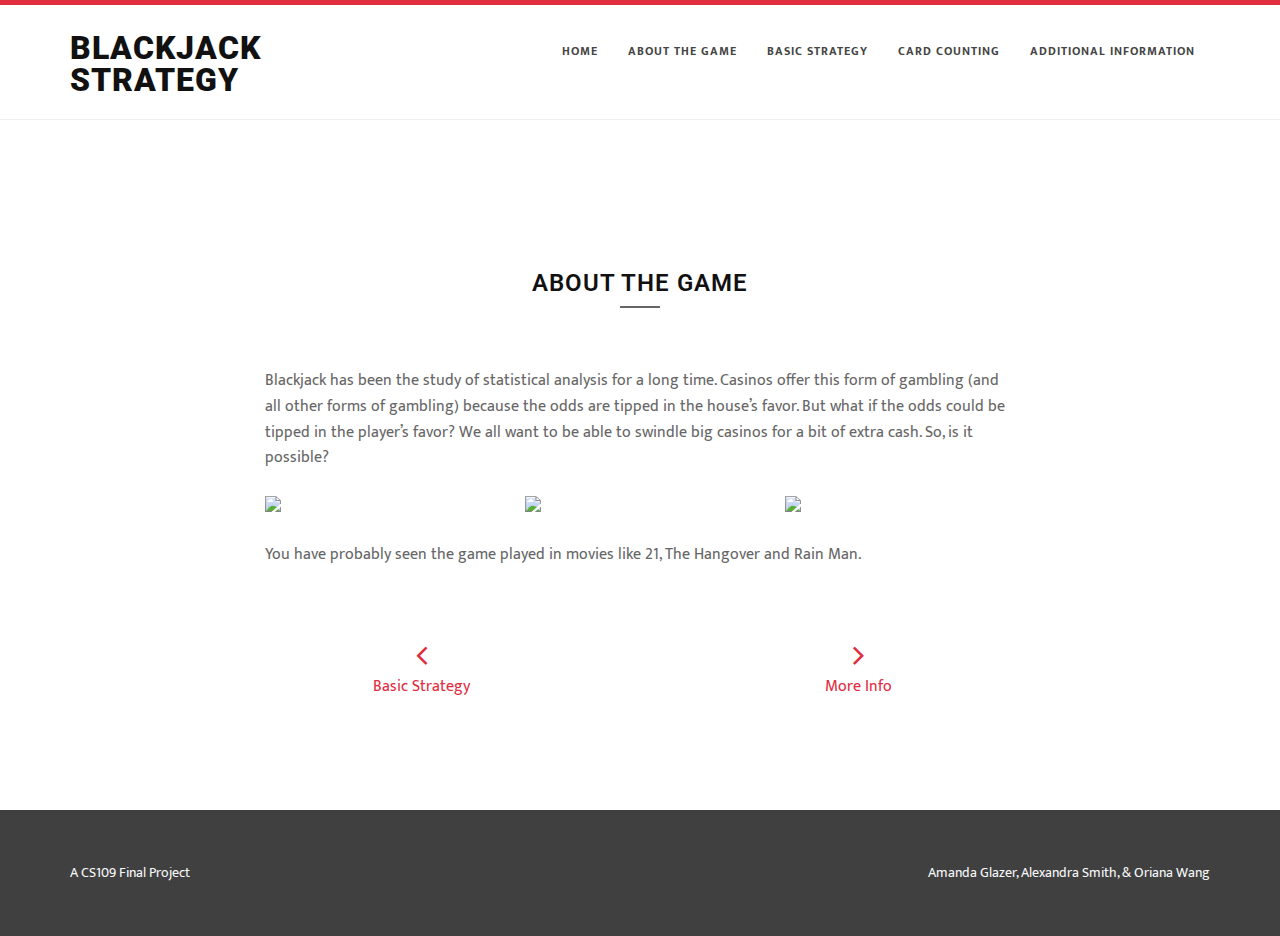
==== counting.html @ fa2c3f2e "fix navigation on all pages" ====
<!DOCTYPE html>
<html lang="en">

<head>
    <meta charset="utf-8">
    <meta name="viewport" content="width=device-width, initial-scale=1.0">
    <meta name="description" content="">
    <meta name="author" content="">

    <title>Blackjack Strategy</title>
	
    <link rel="stylesheet" href="http://maxcdn.bootstrapcdn.com/bootstrap/3.2.0/css/bootstrap.min.css">
    <link href="font-awesome/css/font-awesome.min.css" rel="stylesheet" type="text/css" />
	<link href="css/nivo-lightbox.css" rel="stylesheet" />
	<link href="css/nivo-lightbox-theme/default/default.css" rel="stylesheet" type="text/css" />
	<link href="css/animations.css" rel="stylesheet" />
    <link href="css/style.css" rel="stylesheet">
	<link href="color/default.css" rel="stylesheet">

</head>

<!-- adapted from the following: http://bootstraptaste.com/bocor-bootstrap-template-nice-animation/  -->

<body id="page-top" data-spy="scroll" data-target=".navbar-custom">
	
	<div id="navigation">
        <nav class="navbar navbar-custom" role="navigation">
	      <div class="container">
            <div class="row">
              <div class="col-md-2">
                <div class="site-logo">
              	  <a href="/" class="brand">Blackjack Strategy</a>
                </div>
              </div>
              
              <div class="col-md-10">
                  <div class="navbar-header">
                  	<button type="button" class="navbar-toggle" data-toggle="collapse" data-target="#menu">
                      <i class="fa fa-bars"></i>
                  	</button>
                  </div>
                  <div class="collapse navbar-collapse" id="menu">
                    <ul class="nav navbar-nav navbar-right">
                      <li><a href="/">Home</a></li>
                      <li><a href="/game">About The Game</a></li>
					  <li><a href="/strategy">Basic Strategy</a></li>
                      <li class="active"><a href="/counting">Card Counting</a></li>				
                      <li><a href="/more">Additional Information</a></li>
                    </ul>
                  </div>
              </div>
            </div>
	      </div>
    	</nav>
    </div> 

    <section id="game" class="home-section color-dark bg-white">
		<div class="container marginbot-50">
			<div class="row">
				<div class="col-lg-8 col-lg-offset-2">
					<div class="section-heading text-center">
					<h2 class="h-bold">About the game</h2>
					<div class="divider-header"></div>
					</div>
				</div>
			</div>
		</div>

		<div class="container">
	        <div class="row">
	            <div class="col-lg-8 col-lg-offset-2">		
						<p>

						Blackjack has been the study of statistical analysis for a long time.  Casinos offer this form of gambling (and all other forms of gambling) because the odds are tipped in the house’s favor.  But what if the odds could be tipped in the player’s favor?  We all want to be able to swindle big casinos for a bit of extra cash.  So, is it possible?
						</p>


						<div class="row">
							<div class="col-sm-4"><img src="http://share.gifyoutube.com/v9MB35.gif" width="100%"></div>
							<div class="col-sm-4"><img src="http://share.gifyoutube.com/yE2gw7.gif" width="100%"></div>
							<div class="col-sm-4"><img src="http://share.gifyoutube.com/vZXej8.gif" width="100%"></div>
						</div><br/>

						<p>  You have probably seen the game played in movies like 21, The Hangover and Rain Man. </p>

	            </div>
	        </div>		
		</div>

	<br/><br/>
		<div class="row">
			<div class="col-xs-2 col-xs-offset-3 text-center">
				<a href="/strategy"><span class="fa fa-angle-left fa-2x"></span> <br/>
				Basic Strategy</a>
			</div>
			<div class="col-xs-2 col-xs-offset-2 text-center">
				<a href="/more"><span class="fa fa-angle-right fa-2x"></span> <br/>
				More Info</a>
			</div>
		</div>

	</section>



	<footer>
		<div class="container">
			<div class="row">
				<div class="col-md-6 text-left">
					<p>A CS109 Final Project</p>
				</div>
				<div class="col-md-6 text-right">
					<p>Amanda Glazer, Alexandra Smith, & Oriana Wang</p>
				</div>
			</div>	
		</div>
	</footer>

    <script src="js/jquery.min.js"></script>	 
    <script src="http://maxcdn.bootstrapcdn.com/bootstrap/3.2.0/js/bootstrap.min.js"></script>
	<script src="js/jquery.sticky.js"></script>
    <script src="js/jquery.easing.min.js"></script>	
	<script src="js/jquery.scrollTo.js"></script>
    <script src="js/custom.js"></script>
	<script src="js/css3-animate-it.js"></script>

</body>

</html>
---- css/nivo-lightbox-theme/default/default.css ----
/*
 * Nivo Lightbox Default Theme v1.0
 * http://dev7studios.com/nivo-lightbox
 *
 * Copyright 2013, Dev7studios
 * Free to use and abuse under the MIT license.
 * http://www.opensource.org/licenses/mit-license.php
 */
 
.nivo-lightbox-theme-default.nivo-lightbox-overlay { 
	background: #666;
	background: rgba(0,0,0,0.6); 
}
.nivo-lightbox-theme-default .nivo-lightbox-content.nivo-lightbox-loading { background: url(loading.gif) no-repeat 50% 50%; }

.nivo-lightbox-theme-default .nivo-lightbox-nav {
	top: 10%;
	width: 8%;
	height: 80%;
	text-indent: -9999px;
	background-repeat: no-repeat;
	background-position: 50% 50%;
	opacity: 0.5;
}
.nivo-lightbox-theme-default .nivo-lightbox-nav:hover { 
	opacity: 1; 
	background-color: rgba(0,0,0,0.5);
}
.nivo-lightbox-theme-default .nivo-lightbox-prev { 
	background-image: url(prev.png); 
	border-radius: 0 3px 3px 0;
}
.nivo-lightbox-theme-default .nivo-lightbox-next { 
	background-image: url(next.png); 
	border-radius: 3px 0 0 3px;
}

.nivo-lightbox-theme-default .nivo-lightbox-close {
	display: block;
	background: url(close.png) no-repeat 5px 5px;
	width: 16px;
	height: 16px;
	text-indent: -9999px;
	padding: 5px;
	opacity: 0.5;
}
.nivo-lightbox-theme-default .nivo-lightbox-close:hover { opacity: 1; }

.nivo-lightbox-theme-default .nivo-lightbox-title-wrap { bottom: -7%; }
.nivo-lightbox-theme-default .nivo-lightbox-title {
	font: 14px/20px 'Helvetica Neue', Helvetica, Arial, sans-serif;
	font-style: normal;
	font-weight: normal;
	background: #000;
	color: #fff;
	padding: 7px 15px;
	border-radius: 30px;
}

.nivo-lightbox-theme-default .nivo-lightbox-image img {
	background: #fff;
	-webkit-box-shadow: 0px 1px 1px rgba(0,0,0,0.4);
	   -moz-box-shadow: 0px 1px 1px rgba(0,0,0,0.4);
	        box-shadow: 0px 1px 1px rgba(0,0,0,0.4);
}
.nivo-lightbox-theme-default .nivo-lightbox-ajax,
.nivo-lightbox-theme-default .nivo-lightbox-inline {
	background: #fff;
	padding: 40px;
	-webkit-box-shadow: 0px 1px 1px rgba(0,0,0,0.4);
	   -moz-box-shadow: 0px 1px 1px rgba(0,0,0,0.4);
	        box-shadow: 0px 1px 1px rgba(0,0,0,0.4);
}

@media (-webkit-min-device-pixel-ratio: 1.3),
       (-o-min-device-pixel-ratio: 2.6/2),
       (min--moz-device-pixel-ratio: 1.3),
       (min-device-pixel-ratio: 1.3),
       (min-resolution: 1.3dppx) {

	.nivo-lightbox-theme-default .nivo-lightbox-content.nivo-lightbox-loading { 
		background-image: url(loading@2x.gif); 
		background-size: 32px 32px;
	}
	.nivo-lightbox-theme-default .nivo-lightbox-prev { 
		background-image: url(prev@2x.png); 
		background-size: 48px 48px;
	}
	.nivo-lightbox-theme-default .nivo-lightbox-next { 
		background-image: url(next@2x.png); 
		background-size: 48px 48px;
	}
	.nivo-lightbox-theme-default .nivo-lightbox-close { 
		background-image: url(close@2x.png); 
		background-size: 16px 16px;
	}
	
}
---- css/animations.css ----
/*animations*/

/******************
* Bounce in right *
*******************/


.animated { 
    -webkit-animation-duration: 1s; 
    animation-duration: 1s; 
    -webkit-animation-fill-mode: both; 
    animation-fill-mode: both; 
} 
.slow{
     -webkit-animation-duration: 1.5s; 
    animation-duration: 1.5s; 
    -webkit-animation-fill-mode: both; 
    animation-fill-mode: both; 
}
.slower{
     -webkit-animation-duration: 2s; 
    animation-duration: 2s; 
    -webkit-animation-fill-mode: both; 
    animation-fill-mode: both; 
}
.slowest{
     -webkit-animation-duration: 3s; 
    animation-duration: 3s; 
    -webkit-animation-fill-mode: both; 
    animation-fill-mode: both; 
}

.bounceInRight, .bounceInLeft, .bounceInUp, .bounceInDown{
    opacity:0;
    -webkit-transform: translateX(400px); 
    transform: translateX(400px); 
}
.fadeInRight, .fadeInLeft, .fadeInUp, .fadeInDown{
    opacity:0;
    -webkit-transform: translateX(400px); 
    transform: translateX(400px); 
}

.flipInX, .flipInY, .rotateIn, .rotateInUpLeft, .rotateInUpRight, .rotateInDownLeft, .rotateDownUpRight, .rollIn{
    opacity:0;
}

.lightSpeedInRight, .lightSpeedInLeft{
    opacity:0;
    -webkit-transform: translateX(400px); 
    transform: translateX(400px); 
}

/***********
* bounceIn *
************/
@-webkit-keyframes bounceIn { 
    0% { 
        opacity: 0; 
        -webkit-transform: scale(.3); 
    } 

    50% { 
        opacity: 1; 
        -webkit-transform: scale(1.05); 
    } 

    70% { 
        -webkit-transform: scale(.9); 
    } 

    100% { 
         -webkit-transform: scale(1); 
    } 
} 

@keyframes bounceIn { 
    0% { 
        opacity: 0; 
        transform: scale(.3); 
    } 

    50% { 
        opacity: 1; 
        transform: scale(1.05); 
    } 

    70% { 
        transform: scale(.9); 
    } 

    100% { 
        transform: scale(1); 
    } 
} 

.bounceIn.go { 
    -webkit-animation-name: bounceIn; 
    animation-name: bounceIn; 
}

/****************
* bounceInRight *
****************/

@-webkit-keyframes bounceInRight { 
    0% { 
        opacity: 0; 
        
        -webkit-transform: translateX(400px); 
    } 
    60% { 
        
        -webkit-transform: translateX(-30px); 
    } 
    80% { 
        -webkit-transform: translateX(10px); 
    } 
    100% {
    opacity: 1;
     
        -webkit-transform: translateX(0); 
    } 
} 

@keyframes bounceInRight { 
    0% { 
        opacity: 0; 
        
        transform: translateX(400px); 
    } 
    60% { 
        
        transform: translateX(-30px); 
    } 
    80% { 
        transform: translateX(10px); 
    } 
    100% {
    opacity: 1;
     
        transform: translateX(0); 
    } 
} 


.bounceInRight.go { 
    -webkit-animation-name: bounceInRight; 
    animation-name: bounceInRight; 
}

/******************
* Bounce in left *
*******************/

@-webkit-keyframes bounceInLeft { 
    0% { 
        opacity: 0; 
        
        -webkit-transform: translateX(-400px); 
    } 
    60% { 
       
        -webkit-transform: translateX(30px); 
    } 
    80% { 
        -webkit-transform: translateX(-10px); 
    } 
    100% {
        opacity: 1;
         
        -webkit-transform: translateX(0); 
    } 
} 

@keyframes bounceInLeft { 
    0% { 
        opacity: 0; 
        
        transform: translateX(-400px); 
    } 
    60% { 
       
        transform: translateX(30px); 
    } 
    80% { 
        transform: translateX(-10px); 
    } 
    100% {
        opacity: 1;
         
        transform: translateX(0); 
    } 
} 

.bounceInLeft.go { 
    -webkit-animation-name: bounceInLeft; 
    animation-name: bounceInLeft; 
}

/******************
* Bounce in up *
*******************/

@-webkit-keyframes bounceInUp { 
    0% { 
        opacity: 0; 
        
        -webkit-transform: translateY(400px); 
    } 
    60% { 
       
        -webkit-transform: translateY(-30px); 
    } 
    80% { 
        -webkit-transform: translateY(10px); 
    } 
    100% {
        opacity: 1;
         
        -webkit-transform: translateY(0); 
    } 
} 

@keyframes bounceInUp { 
    0% { 
        opacity: 0; 
        
        transform: translateY(400px); 
    } 
    60% { 
       
        transform: translateY(-30px); 
    } 
    80% { 
        transform: translateY(10px); 
    } 
    100% {
        opacity: 1;
         
        transform: translateY(0); 
    } 
} 

.bounceInUp.go { 
    -webkit-animation-name: bounceInUp; 
    animation-name: bounceInUp; 
}


/******************
* Bounce in down *
*******************/

@-webkit-keyframes bounceInDown { 
    0% { 
        opacity: 0; 
        
        -webkit-transform: translateY(-400px); 
    } 
    60% { 
       
        -webkit-transform: translateY(30px); 
    } 
    80% { 
        -webkit-transform: translateY(-10px); 
    } 
    100% {
        opacity: 1;
         
        -webkit-transform: translateY(0); 
    } 
} 

@keyframes bounceInDown { 
    0% { 
        opacity: 0; 
        
        transform: translateY(-400px); 
    } 
    60% { 
       
        transform: translateY(30px); 
    } 
    80% { 
        transform: translateY(-10px); 
    } 
    100% {
        opacity: 1;
         
        transform: translateY(0); 
    } 
} 

.bounceInDown.go { 
    -webkit-animation-name: bounceInDown; 
    animation-name: bounceInDown; 
}


/**********
* Fade In *
**********/ 
@-webkit-keyframes fadeIn { 
    0% {opacity: 0;} 
    100% {opacity: 1;
        display:block;} 
} 
@keyframes fadeIn { 
    0% {opacity: 0;} 
    100% {opacity: 1;
        display:block;} 
}
.fadeIn{
    opacity:0;
}
.fadeIn.go { 
    -webkit-animation-name: fadeIn; 
    animation-name: fadeIn; 
}

/**********
* Grow in *
***********/

@-webkit-keyframes growIn { 
    0% { 
        -webkit-transform: scale(0.2); 
        opacity:0;
    } 
    50% { 
        -webkit-transform: scale(1.2); 
        
    } 
    100% { 
        -webkit-transform: scale(1); 
        opacity:1;
    } 
} 
@keyframes growIn { 
    0% { 
        transform: scale(0.2); 
        opacity:0;
    } 
    50% { 
        transform: scale(1.2); 
        
    } 
    100% { 
        transform: scale(1); 
        opacity:1;
    } 
} 
.growIn { 

    -webkit-transform: scale(0.2);
    transform: scale(0.2);
    opacity:0;
}
.growIn.go{
    -webkit-animation-name: growIn; 
    animation-name: growIn; 
}

/********
* Shake *
********/
@-webkit-keyframes shake { 
    0%, 100% {-webkit-transform: translateX(0);} 
    10%, 30%, 50%, 70%, 90% {-webkit-transform: translateX(-10px);} 
    20%, 40%, 60%, 80% {-webkit-transform: translateX(10px);} 
} 
@keyframes shake { 
    0%, 100% {transform: translateX(0);} 
    10%, 30%, 50%, 70%, 90% {transform: translateX(-10px);} 
    20%, 40%, 60%, 80% {transform: translateX(10px);} 
} 
.shake.go { 
    -webkit-animation-name: shake; 
    animation-name: shake; 
}

/********
* ShakeUp *
********/
@-webkit-keyframes shakeUp { 
    0%, 100% {-webkit-transform: translateX(0);} 
    10%, 30%, 50%, 70%, 90% {-webkit-transform: translateY(-10px);} 
    20%, 40%, 60%, 80% {-webkit-transform: translateY(10px);} 
} 
@keyframes shakeUp { 
    0%, 100% {transform: translateY(0);} 
    10%, 30%, 50%, 70%, 90% {transform: translateY(-10px);} 
    20%, 40%, 60%, 80% {transform: translateY(10px);} 
} 
.shakeUp.go { 
    -webkit-animation-name: shakeUp; 
    animation-name: shakeUp; 
}

/*************
* FadeInLeft *
*************/

@-webkit-keyframes fadeInLeft { 
    0% { 
        opacity: 0; 
        -webkit-transform: translateX(-400px); 
    } 
    50%{
       opacity: 0.3; 
    }
    100% { 
        opacity: 1; 
        -webkit-transform: translateX(0); 
    } 
} 
@keyframes fadeInLeft { 
    0% { 
        opacity: 0; 
        transform: translateX(-400px); 
    } 
    50%{
       opacity: 0.3; 
    }
    100% { 
        opacity: 1; 
        transform: translateX(0); 
    } 
} 
.fadeInLeft{ 
    opacity: 0; 
    -webkit-transform: translateX(-400px); 
    transform: translateX(-400px);
}
.fadeInLeft.go { 
    -webkit-animation-name: fadeInLeft; 
    animation-name: fadeInLeft; 
}


/*************
* FadeInRight *
*************/

@-webkit-keyframes fadeInRight { 
    0% { 
        opacity: 0; 
        -webkit-transform: translateX(400px); 
    } 
    50%{
       opacity: 0.3; 
    }
    100% { 
        opacity: 1; 
        -webkit-transform: translateX(0); 
    } 
} 
@keyframes fadeInRight { 
    0% { 
        opacity: 0; 
        transform: translateX(400px); 
    } 
    50%{
       opacity: 0.3; 
    }
    100% { 
        opacity: 1; 
        transform: translateX(0); 
    } 
} 
.fadeInRight{ 
    opacity: 0; 
    -webkit-transform: translateX(400px); 
    transform: translateX(400px);
}
.fadeInRight.go { 
    -webkit-animation-name: fadeInRight; 
    animation-name: fadeInRight; 
}

/*************
* FadeInUp *
*************/

@-webkit-keyframes fadeInUp { 
    0% { 
        opacity: 0; 
        -webkit-transform: translateY(400px); 
    } 
    50%{
       opacity: 0.3; 
    }
    100% { 
        opacity: 1; 
        -webkit-transform: translateY(0); 
    } 
} 
@keyframes fadeInUp { 
    0% { 
        opacity: 0; 
        transform: translateY(400px); 
    } 
    50%{
       opacity: 0.3; 
    }
    100% { 
        opacity: 1; 
        transform: translateY(0); 
    } 
} 
.fadeInUp{ 
    opacity: 0; 
    -webkit-transform: translateY(400px); 
    transform: translateY(400px);
}
.fadeInUp.go { 
    -webkit-animation-name: fadeInUp; 
    animation-name: fadeInUp; 
}

/*************
* FadeInDown *
*************/

@-webkit-keyframes fadeInDown { 
    0% { 
        opacity: 0; 
        -webkit-transform: translateY(-400px); 
    } 
    50%{
       opacity: 0.3; 
    }
    100% { 
        opacity: 1; 
        -webkit-transform: translateY(0); 
    } 
} 
@keyframes fadeInDown { 
    0% { 
        opacity: 0; 
        transform: translateY(-400px); 
    } 
    50%{
       opacity: 0.3; 
    }
    100% { 
        opacity: 1; 
        transform: translateY(0); 
    } 
} 
.fadeInDown{ 
    opacity: 0; 
    -webkit-transform: translateY(-400px); 
    transform: translateY(-400px);
}
.fadeInDown.go { 
    -webkit-animation-name: fadeInDown; 
    animation-name: fadeInDown; 
}

/*****************
* rotateIn *
*****************/
@-webkit-keyframes rotateIn { 
    0% { 
        -webkit-transform-origin: center center; 
        -webkit-transform: rotate(-200deg); 
        opacity: 0; 
    } 
    100% { 
        -webkit-transform-origin: center center; 
        -webkit-transform: rotate(0); 
        opacity: 1; 
    } 
} 
@keyframes rotateIn { 
    0% { 
        transform-origin: center center; 
        transform: rotate(-200deg); 
        opacity: 0; 
    } 
    100% { 
        transform-origin: center center; 
        transform: rotate(0); 
        opacity: 1; 
    } 
} 
.rotateIn.go { 
    -webkit-animation-name: rotateIn; 
    animation-name: rotateIn; 
}

/*****************
* rotateInUpLeft *
*****************/

@-webkit-keyframes rotateInUpLeft { 
    0% { 
        -webkit-transform-origin: left bottom; 
        -webkit-transform: rotate(90deg); 
        opacity: 0; 
    } 
    100% { 
        -webkit-transform-origin: left bottom; 
        -webkit-transform: rotate(0); 
        opacity: 1; 
    } 
} 
@keyframes rotateInUpLeft { 
    0% { 
        transform-origin: left bottom; 
        transform: rotate(90deg); 
        opacity: 0; 
    } 
    100% { 
        transform-origin: left bottom; 
        transform: rotate(0); 
        opacity: 1; 
    } 
} 
.rotateInUpLeft.go { 
    -webkit-animation-name: rotateInUpLeft; 
    animation-name: rotateInUpLeft; 
}

/*******************
* rotateInDownLeft *
*******************/
@-webkit-keyframes rotateInDownLeft { 
    0% { 
        -webkit-transform-origin: left bottom; 
        -webkit-transform: rotate(-90deg); 
        opacity: 0; 
    } 
    100% { 
        -webkit-transform-origin: left bottom; 
        -webkit-transform: rotate(0); 
        opacity: 1; 
    } 
} 
@keyframes rotateInDownLeft { 
    0% { 
        transform-origin: left bottom; 
        transform: rotate(-90deg); 
        opacity: 0; 
    } 
    100% { 
        transform-origin: left bottom; 
        transform: rotate(0); 
        opacity: 1; 
    } 
} 
.rotateInDownLeft.go { 
    -webkit-animation-name: rotateInDownLeft; 
    animation-name: rotateInDownLeft; 
}

/******************
* rotateInUpRight *
*******************/

@-webkit-keyframes rotateInUpRight { 
    0% { 
        -webkit-transform-origin: right bottom; 
        -webkit-transform: rotate(-90deg); 
        opacity: 0; 
    } 
    100% { 
        -webkit-transform-origin: right bottom; 
        -webkit-transform: rotate(0); 
        opacity: 1; 
    } 
} 
@keyframes rotateInUpRight { 
    0% { 
        transform-origin: right bottom; 
        transform: rotate(-90deg); 
        opacity: 0; 
    } 
    100% { 
        transform-origin: right bottom; 
        transform: rotate(0); 
        opacity: 1; 
    } 
} 
.rotateInUpRight.go { 
    -webkit-animation-name: rotateInUpRight; 
    animation-name: rotateInUpRight; 
}

/********************
* rotateInDownRight *
********************/

@-webkit-keyframes rotateInDownRight { 
    0% { 
        -webkit-transform-origin: right bottom; 
        -webkit-transform: rotate(90deg); 
        opacity: 0; 
    } 
    100% { 
        -webkit-transform-origin: right bottom; 
        -webkit-transform: rotate(0); 
        opacity: 1; 
    } 
} 
@keyframes rotateInDownRight { 
    0% { 
        transform-origin: right bottom; 
        transform: rotate(90deg); 
        opacity: 0; 
    } 
    100% { 
        transform-origin: right bottom; 
        transform: rotate(0); 
        opacity: 1; 
    } 
} 
.rotateInDownRight.go { 
    -webkit-animation-name: rotateInDownRight; 
    animation-name: rotateInDownRight; 
}

/*********
* rollIn *
**********/

@-webkit-keyframes rollIn { 
    0% { opacity: 0; -webkit-transform: translateX(-100%) rotate(-120deg); } 
    100% { opacity: 1; -webkit-transform: translateX(0px) rotate(0deg); } 
} 
@keyframes rollIn { 
    0% { opacity: 0; transform: translateX(-100%) rotate(-120deg); } 
    100% { opacity: 1; transform: translateX(0px) rotate(0deg); } 
} 
.rollIn.go { 
    -webkit-animation-name: rollIn; 
    animation-name: rollIn; 
}

/*********
* wiggle *
**********/

@-webkit-keyframes wiggle { 
    0% { -webkit-transform: skewX(9deg); } 
    10% { -webkit-transform: skewX(-8deg); } 
    20% { -webkit-transform: skewX(7deg); } 
    30% { -webkit-transform: skewX(-6deg); } 
    40% { -webkit-transform: skewX(5deg); } 
    50% { -webkit-transform: skewX(-4deg); } 
    60% { -webkit-transform: skewX(3deg); } 
    70% { -webkit-transform: skewX(-2deg); } 
    80% { -webkit-transform: skewX(1deg); } 
    90% { -webkit-transform: skewX(0deg); } 
    100% { -webkit-transform: skewX(0deg); } 
} 
@keyframes wiggle { 
    0% { transform: skewX(9deg); } 
    10% { transform: skewX(-8deg); } 
    20% { transform: skewX(7deg); } 
    30% { transform: skewX(-6deg); } 
    40% { transform: skewX(5deg); } 
    50% { transform: skewX(-4deg); } 
    60% { transform: skewX(3deg); } 
    70% { transform: skewX(-2deg); } 
    80% { transform: skewX(1deg); } 
    90% { transform: skewX(0deg); } 
    100% { transform: skewX(0deg); } 
} 
.wiggle.go { 
    -webkit-animation-name: wiggle; 
    animation-name: wiggle; 
    -webkit-animation-timing-function: ease-in; 
    animation-timing-function: ease-in; 
} 

/********
* swing *
*********/

@-webkit-keyframes swing { 
    20%, 40%, 60%, 80%, 100% { -webkit-transform-origin: top center; } 
    20% { -webkit-transform: rotate(15deg); } 
    40% { -webkit-transform: rotate(-10deg); } 
    60% { -webkit-transform: rotate(5deg); } 
    80% { -webkit-transform: rotate(-5deg); } 
    100% { -webkit-transform: rotate(0deg); } 
} 
@keyframes swing { 
    20% { transform: rotate(15deg); } 
    40% { transform: rotate(-10deg); } 
    60% { transform: rotate(5deg); } 
    80% { transform: rotate(-5deg); } 
    100% { transform: rotate(0deg); } 
} 
.swing.go { 
    -webkit-transform-origin: top center; 
    transform-origin: top center; 
    -webkit-animation-name: swing; 
    animation-name: swing; 
}

/*******
* tada *
********/

@-webkit-keyframes tada { 
    0% {-webkit-transform: scale(1);} 
    10%, 20% {-webkit-transform: scale(0.9) rotate(-3deg);} 
    30%, 50%, 70%, 90% {-webkit-transform: scale(1.1) rotate(3deg);} 
    40%, 60%, 80% {-webkit-transform: scale(1.1) rotate(-3deg);} 
    100% {-webkit-transform: scale(1) rotate(0);} 
} 
@keyframes tada { 
    0% {transform: scale(1);} 
    10%, 20% {transform: scale(0.9) rotate(-3deg);} 
    30%, 50%, 70%, 90% {transform: scale(1.1) rotate(3deg);} 
    40%, 60%, 80% {transform: scale(1.1) rotate(-3deg);} 
    100% {transform: scale(1) rotate(0);} 
} 
.tada.go { 
    -webkit-animation-name: tada; 
    animation-name: tada; 
}

/*********
* wobble *
**********/

@-webkit-keyframes wobble { 
  0% { -webkit-transform: translateX(0%); } 
  15% { -webkit-transform: translateX(-25%) rotate(-5deg); } 
  30% { -webkit-transform: translateX(20%) rotate(3deg); } 
  45% { -webkit-transform: translateX(-15%) rotate(-3deg); } 
  60% { -webkit-transform: translateX(10%) rotate(2deg); } 
  75% { -webkit-transform: translateX(-5%) rotate(-1deg); } 
  100% { -webkit-transform: translateX(0%); } 
} 
@keyframes wobble { 
  0% { transform: translateX(0%); } 
  15% { transform: translateX(-25%) rotate(-5deg); } 
  30% { transform: translateX(20%) rotate(3deg); } 
  45% { transform: translateX(-15%) rotate(-3deg); } 
  60% { transform: translateX(10%) rotate(2deg); } 
  75% { transform: translateX(-5%) rotate(-1deg); } 
  100% { transform: translateX(0%); } 
} 
.wobble.go { 
    -webkit-animation-name: wobble; 
    animation-name: wobble; 
}

/********
* pulse *
*********/

@-webkit-keyframes pulse { 
    0% { -webkit-transform: scale(1); } 
    50% { -webkit-transform: scale(1.1); } 
    100% { -webkit-transform: scale(1); } 
} 
@keyframes pulse { 
    0% { transform: scale(1); } 
    50% { transform: scale(1.1); } 
    100% { transform: scale(1); } 
} 
.pulse.go { 
    -webkit-animation-name: pulse; 
    animation-name: pulse; 
}

/***************
* lightSpeedInRight *
****************/
@-webkit-keyframes lightSpeedInRight { 
   0% { -webkit-transform: translateX(100%) skewX(-30deg); opacity: 0; } 
    60% { -webkit-transform: translateX(-20%) skewX(30deg); opacity: 1; } 
    80% { -webkit-transform: translateX(0%) skewX(-15deg); opacity: 1; } 
    100% { -webkit-transform: translateX(0%) skewX(0deg); opacity: 1; } 
} 
@keyframes lightSpeedInRight { 
    0% { transform: translateX(100%) skewX(-30deg); opacity: 0; } 
    60% { transform: translateX(-20%) skewX(30deg); opacity: 1; } 
    80% { transform: translateX(0%) skewX(-15deg); opacity: 1; } 
    100% { transform: translateX(0%) skewX(0deg); opacity: 1; } 
} 
.lightSpeedInRight.go { 
    -webkit-animation-name: lightSpeedInRight; 
    animation-name: lightSpeedInRight; 
    -webkit-animation-timing-function: ease-out; 
    animation-timing-function: ease-out; 
} 

/***************
* lightSpeedInLeft *
****************/
@-webkit-keyframes lightSpeedInLeft { 
   0% { -webkit-transform: translateX(-100%) skewX(30deg); opacity: 0; } 
    60% { -webkit-transform: translateX(20%) skewX(-30deg); opacity: 1; } 
    80% { -webkit-transform: translateX(0%) skewX(15deg); opacity: 1; } 
    100% { -webkit-transform: translateX(0%) skewX(0deg); opacity: 1; } 
} 
@keyframes lightSpeedInLeft { 
    0% { transform: translateX(-100%) skewX(30deg); opacity: 0; } 
    60% { transform: translateX(20%) skewX(-30deg); opacity: 1; } 
    80% { transform: translateX(0%) skewX(15deg); opacity: 1; } 
    100% { transform: translateX(0%) skewX(0deg); opacity: 1; } 
} 
.lightSpeedInLeft.go { 
    -webkit-animation-name: lightSpeedInLeft; 
    animation-name: lightSpeedInLeft; 
    -webkit-animation-timing-function: ease-out; 
    animation-timing-function: ease-out; 
} 


/*******
* Flip *
*******/
@-webkit-keyframes flip { 
    0% { 
        -webkit-transform: perspective(400px) rotateY(0); 
        -webkit-animation-timing-function: ease-out; 
    } 
    40% { 
        -webkit-transform: perspective(400px) translateZ(150px) rotateY(170deg); 
        -webkit-animation-timing-function: ease-out; 
    } 
    50% { 
        -webkit-transform: perspective(400px) translateZ(150px) rotateY(190deg) scale(1); 
        -webkit-animation-timing-function: ease-in; 
    } 
    80% { 
        -webkit-transform: perspective(400px) rotateY(360deg) scale(.95); 
        -webkit-animation-timing-function: ease-in; 
    } 
    100% { 
        -webkit-transform: perspective(400px) scale(1); 
        -webkit-animation-timing-function: ease-in; 
    } 
}
@keyframes flip { 
    0% { 
        transform: perspective(400px) rotateY(0); 
        animation-timing-function: ease-out; 
    } 
    40% { 
        transform: perspective(400px) translateZ(150px) rotateY(170deg); 
        animation-timing-function: ease-out; 
    } 
    50% { 
        transform: perspective(400px) translateZ(150px) rotateY(190deg) scale(1); 
        animation-timing-function: ease-in; 
    } 
    80% { 
        transform: perspective(400px) rotateY(360deg) scale(.95); 
        animation-timing-function: ease-in; 
    } 
    100% { 
        transform: perspective(400px) scale(1); 
        animation-timing-function: ease-in; 
    } 
} 
.flip.go { 
    -webkit-backface-visibility: visible !important; 
    -webkit-animation-name: flip; 
    backface-visibility: visible !important; 
    animation-name: flip; 
}

/**********
* flipInX *
**********/
@-webkit-keyframes flipInX { 
    0% { 
        -webkit-transform: perspective(400px) rotateX(90deg); 
        opacity: 0; 
    } 
    40% { 
        -webkit-transform: perspective(400px) rotateX(-10deg); 
    } 
    70% { 
        -webkit-transform: perspective(400px) rotateX(10deg); 
    } 
    100% { 
        -webkit-transform: perspective(400px) rotateX(0deg); 
        opacity: 1; 
    } 
} 
@keyframes flipInX { 
    0% { 
        transform: perspective(400px) rotateX(90deg); 
        opacity: 0; 
    } 
    40% { 
        transform: perspective(400px) rotateX(-10deg); 
    } 
    70% { 
        transform: perspective(400px) rotateX(10deg); 
    } 
    100% { 
        transform: perspective(400px) rotateX(0deg); 
        opacity: 1; 
    } 
} 
.flipInX.go { 
    -webkit-backface-visibility: visible !important; 
    -webkit-animation-name: flipInX; 
    backface-visibility: visible !important; 
    animation-name: flipInX; 
}

/**********
* flipInY *
**********/

@-webkit-keyframes flipInY { 
    0% { 
        -webkit-transform: perspective(400px) rotateY(90deg); 
        opacity: 0; 
    } 
    40% { 
        -webkit-transform: perspective(400px) rotateY(-10deg); 
    } 
    70% { 
        -webkit-transform: perspective(400px) rotateY(10deg); 
    } 
    100% { 
        -webkit-transform: perspective(400px) rotateY(0deg); 
        opacity: 1; 
    } 
} 
@keyframes flipInY { 
    0% { 
        transform: perspective(400px) rotateY(90deg); 
        opacity: 0; 
    } 
    40% { 
        transform: perspective(400px) rotateY(-10deg); 
    } 
    70% { 
        transform: perspective(400px) rotateY(10deg); 
    } 
    100% { 
        transform: perspective(400px) rotateY(0deg); 
        opacity: 1; 
    } 
} 
.flipInY.go { 
    -webkit-backface-visibility: visible !important; 
    -webkit-animation-name: flipInY; 
    backface-visibility: visible !important; 
    animation-name: flipInY; 
}

/*****************
* Out animations *
*****************/


/************
* bounceOut *
*************/
@-webkit-keyframes bounceOut { 
    0% { 
        -webkit-transform: scale(1); 
    } 
    25% { 
        -webkit-transform: scale(.95); 
    } 
    50% { 
        opacity: 1; 
        -webkit-transform: scale(1.1); 
    } 
    100% { 
        opacity: 0; 
        -webkit-transform: scale(.3); 
    } 
} 
@keyframes bounceOut { 
    0% { 
        transform: scale(1); 
    } 
    25% { 
        transform: scale(.95); 
    } 
    50% { 
        opacity: 1; 
        transform: scale(1.1); 
    } 
    100% { 
        opacity: 0; 
        transform: scale(.3); 
    } 
} 
.bounceOut.goAway { 
    -webkit-animation-name: bounceOut; 
    animation-name: bounceOut; 
}

/************
* bounceOutUp *
*************/
@-webkit-keyframes bounceOutUp { 
    0% { 
        -webkit-transform: translateY(0); 
    } 
    20% { 
        opacity: 1; 
        -webkit-transform: translateY(20px); 
    } 
    100% { 
        opacity: 0; 
        -webkit-transform: translateY(-2000px); 
    } 
} 
@keyframes bounceOutUp { 
    0% { 
        transform: translateY(0); 
    } 
    20% { 
        opacity: 1; 
        transform: translateY(20px); 
    } 
    100% { 
        opacity: 0; 
        transform: translateY(-2000px); 
    } 
} 
.bounceOutUp.goAway { 
    -webkit-animation-name: bounceOutUp; 
    animation-name: bounceOutUp; 
}

/************
* bounceOutDown *
*************/
@-webkit-keyframes bounceOutDown { 
    0% { 
        -webkit-transform: translateY(0); 
    } 
    20% { 
        opacity: 1; 
        -webkit-transform: translateY(-20px); 
    } 
    100% { 
        opacity: 0; 
        -webkit-transform: translateY(2000px); 
    } 
} 
@keyframes bounceOutDown { 
    0% { 
        transform: translateY(0); 
    } 
    20% { 
        opacity: 1; 
        transform: translateY(-20px); 
    } 
    100% { 
        opacity: 0; 
        transform: translateY(2000px); 
    } 
} 
.bounceOutDown.goAway { 
    -webkit-animation-name: bounceOutDown; 
    animation-name: bounceOutDown; 
}


/************
* bounceOutLeft *
*************/
@-webkit-keyframes bounceOutLeft { 
    0% { 
        -webkit-transform: translateX(0); 
    } 
    20% { 
        opacity: 1; 
        -webkit-transform: translateX(20px); 
    } 
    100% { 
        opacity: 0; 
        -webkit-transform: translateX(-2000px); 
    } 
} 
@keyframes bounceOutLeft { 
    0% { 
        transform: translateX(0); 
    } 
    20% { 
        opacity: 1; 
        transform: translateX(20px); 
    } 
    100% { 
        opacity: 0; 
        transform: translateX(-2000px); 
    } 
} 
.bounceOutLeft.goAway { 
    -webkit-animation-name: bounceOutLeft; 
    animation-name: bounceOutLeft; 
}

/************
* bounceOutRight *
*************/
@-webkit-keyframes bounceOutRight { 
    0% { 
        -webkit-transform: translateX(0); 
    } 
    20% { 
        opacity: 1; 
        -webkit-transform: translateX(-20px); 
    } 
    100% { 
        opacity: 0; 
        -webkit-transform: translateX(2000px); 
    } 
} 
@keyframes bounceOutRight { 
    0% { 
        transform: translateX(0); 
    } 
    20% { 
        opacity: 1; 
        transform: translateX(-20px); 
    } 
    100% { 
        opacity: 0; 
        transform: translateX(2000px); 
    } 
} 
.bounceOutRight.goAway { 
    -webkit-animation-name: bounceOutRight; 
    animation-name: bounceOutRight; 
}

/************
* fadeOut *
*************/
@-webkit-keyframes fadeOut { 
    0% {opacity: 1;} 
    100% {opacity: 0;} 
} 
@keyframes fadeOut { 
    0% {opacity: 1;} 
    100% {opacity: 0;} 
} 
.fadeOut.goAway { 
    -webkit-animation-name: fadeOut; 
    animation-name: fadeOut; 
}

/************
* fadeOutUp *
*************/
@-webkit-keyframes fadeOutUp { 
    0% { 
        opacity: 1; 
        -webkit-transform: translateY(0); 
    } 
    100% { 
        opacity: 0; 
        -webkit-transform: translateY(-2000px); 
    } 
} 
@keyframes fadeOutUp { 
    0% { 
        opacity: 1; 
        transform: translateY(0); 
    } 
    100% { 
        opacity: 0; 
        transform: translateY(-2000px); 
    } 
} 
.fadeOutUp.goAway { 
    -webkit-animation-name: fadeOutUp; 
    animation-name: fadeOutUp; 
}

/************
* fadeOutDown *
*************/
@-webkit-keyframes fadeOutDown { 
    0% { 
        opacity: 1; 
        -webkit-transform: translateY(0); 
    } 
    100% { 
        opacity: 0; 
        -webkit-transform: translateY(2000px); 
    } 
} 
@keyframes fadeOutDown { 
    0% { 
        opacity: 1; 
        transform: translateY(0); 
    } 
    100% { 
        opacity: 0; 
        transform: translateY(2000px); 
    } 
} 
.fadeOutDown.goAway { 
    -webkit-animation-name: fadeOutDown; 
    animation-name: fadeOutDown; 
}

/************
* fadeOutLeft *
*************/
@-webkit-keyframes fadeOutLeft { 
    0% { 
        opacity: 1; 
        -webkit-transform: translateX(0); 
    } 
    100% { 
        opacity: 0; 
        -webkit-transform: translateX(-2000px); 
    } 
} 
@keyframes fadeOutLeft { 
    0% { 
        opacity: 1; 
        transform: translateX(0); 
    } 
    100% { 
        opacity: 0; 
        transform: translateX(-2000px); 
    } 
} 
.fadeOutLeft.goAway { 
    -webkit-animation-name: fadeOutLeft; 
    animation-name: fadeOutLeft; 
}

/************
* fadeOutRight *
*************/
@-webkit-keyframes fadeOutRight { 
    0% { 
        opacity: 1; 
        -webkit-transform: translateX(0); 
    } 
    100% { 
        opacity: 0; 
        -webkit-transform: translateX(2000px); 
    } 
} 
@keyframes fadeOutRight { 
    0% { 
        opacity: 1; 
        transform: translateX(0); 
    } 
    100% { 
        opacity: 0; 
        transform: translateX(2000px); 
    } 
} 
.fadeOutRight.goAway { 
    -webkit-animation-name: fadeOutRight; 
    animation-name: fadeOutRight; 
}
/************
* flipOutX *
*************/
@-webkit-keyframes flipOutX { 
    0% { 
        -webkit-transform: perspective(400px) rotateX(0deg); 
        opacity: 1; 
    } 
    100% { 
        -webkit-transform: perspective(400px) rotateX(90deg); 
        opacity: 0; 
    } 
} 
@keyframes flipOutX { 
    0% { 
        transform: perspective(400px) rotateX(0deg); 
        opacity: 1; 
    } 
    100% { 
        transform: perspective(400px) rotateX(90deg); 
        opacity: 0; 
    } 
} 
.flipOutX.goAway { 
    -webkit-animation-name: flipOutX; 
    -webkit-backface-visibility: visible !important; 
    animation-name: flipOutX; 
    backface-visibility: visible !important; 
}

/************
* flipOutY *
*************/
@-webkit-keyframes flipOutY { 
    0% { 
        -webkit-transform: perspective(400px) rotateY(0deg); 
        opacity: 1; 
    } 
    100% { 
        -webkit-transform: perspective(400px) rotateY(90deg); 
        opacity: 0; 
    } 
} 
@keyframes flipOutY { 
    0% { 
        transform: perspective(400px) rotateY(0deg); 
        opacity: 1; 
    } 
    100% { 
        transform: perspective(400px) rotateY(90deg); 
        opacity: 0; 
    } 
} 
.flipOutY { 
    -webkit-backface-visibility: visible !important; 
    -webkit-animation-name: flipOutY; 
    backface-visibility: visible !important; 
    animation-name: flipOutY; 
}

/************
* lightSpeedOutRight *
*************/
@-webkit-keyframes lightSpeedOutRight { 
    0% { -webkit-transform: translateX(0%) skewX(0deg); opacity: 1; } 
    100% { -webkit-transform: translateX(100%) skewX(-30deg); opacity: 0; } 
} 
@keyframes lightSpeedOutRight { 
    0% { transform: translateX(0%) skewX(0deg); opacity: 1; } 
    100% { transform: translateX(100%) skewX(-30deg); opacity: 0; } 
} 
.lightSpeedOutRight.goAway { 
    -webkit-animation-name: lightSpeedOutRight; 
    animation-name: lightSpeedOutRight; 
    -webkit-animation-timing-function: ease-in; 
    animation-timing-function: ease-in; 
} 


/************
* lightSpeedOutLeft *
*************/
@-webkit-keyframes lightSpeedOutLeft { 
    0% { -webkit-transform: translateX(0%) skewX(0deg); opacity: 1; } 
    100% { -webkit-transform: translateX(-100%) skewX(30deg); opacity: 0; } 
} 
@keyframes lightSpeedOutLeft { 
    0% { transform: translateX(0%) skewX(0deg); opacity: 1; } 
    100% { transform: translateX(-100%) skewX(30deg); opacity: 0; } 
} 
.lightSpeedOutLeft.goAway { 
    -webkit-animation-name: lightSpeedOutLeft; 
    animation-name: lightSpeedOutLeft; 
    -webkit-animation-timing-function: ease-in; 
    animation-timing-function: ease-in; 

} 

/************
* rotateOut *
*************/
@-webkit-keyframes rotateOut { 
    0% { 
        -webkit-transform-origin: center center; 
        -webkit-transform: rotate(0); 
        opacity: 1; 
    } 
    100% { 
        -webkit-transform-origin: center center; 
        -webkit-transform: rotate(200deg); 
        opacity: 0; 
    } 
} 
@keyframes rotateOut { 
    0% { 
        transform-origin: center center; 
        transform: rotate(0); 
        opacity: 1; 
    } 
    100% { 
        transform-origin: center center; 
        transform: rotate(200deg); 
        opacity: 0; 
    } 
} 
.rotateOut.goAway { 
    -webkit-animation-name: rotateOut; 
    animation-name: rotateOut; 
}


/************
* rotateOutUpLeft *
*************/
@-webkit-keyframes rotateOutUpLeft { 
    0% { 
        -webkit-transform-origin: left bottom; 
        -webkit-transform: rotate(0); 
        opacity: 1; 
    } 
    100% { 
        -webkit-transform-origin: left bottom; 
        -webkit-transform: rotate(-90deg); 
        opacity: 0; 
    } 
} 
@keyframes rotateOutUpLeft { 
    0% { 
        transform-origin: left bottom; 
        transform: rotate(0); 
        opacity: 1; 
    } 
    100% { 
        -transform-origin: left bottom; 
        -transform: rotate(-90deg); 
        opacity: 0; 
    } 
} 
.rotateOutUpLeft.goAway { 
    -webkit-animation-name: rotateOutUpLeft; 
    animation-name: rotateOutUpLeft; 
}

/************
* rotateOutDownLeft *
*************/

@-webkit-keyframes rotateOutDownLeft { 
    0% { 
        -webkit-transform-origin: left bottom; 
        -webkit-transform: rotate(0); 
        opacity: 1; 
    } 
    100% { 
        -webkit-transform-origin: left bottom; 
        -webkit-transform: rotate(90deg); 
        opacity: 0; 
    } 
} 
@keyframes rotateOutDownLeft { 
    0% { 
        transform-origin: left bottom; 
        transform: rotate(0); 
        opacity: 1; 
    } 
    100% { 
        transform-origin: left bottom; 
        transform: rotate(90deg); 
        opacity: 0; 
    } 
} 
.rotateOutDownLeft.goAway { 
    -webkit-animation-name: rotateOutDownLeft; 
    animation-name: rotateOutDownLeft; 
}
/************
* rotateOutUpRight *
*************/

@-webkit-keyframes rotateOutUpRight { 
    0% { 
        -webkit-transform-origin: right bottom; 
        -webkit-transform: rotate(0); 
        opacity: 1; 
    } 
    100% { 
        -webkit-transform-origin: right bottom; 
        -webkit-transform: rotate(90deg); 
        opacity: 0; 
    } 
} 
@keyframes rotateOutUpRight { 
    0% { 
        transform-origin: right bottom; 
        transform: rotate(0); 
        opacity: 1; 
    } 
    100% { 
        transform-origin: right bottom; 
        transform: rotate(90deg); 
        opacity: 0; 
    } 
} 
.rotateOutUpRight.goAway { 
    -webkit-animation-name: rotateOutUpRight; 
    animation-name: rotateOutUpRight; 
}

/************
* rollOut *
*************/
@-webkit-keyframes rollOut { 
    0% { 
        opacity: 1; 
        -webkit-transform: translateX(0px) rotate(0deg); 
    } 
    100% { 
        opacity: 0; 
        -webkit-transform: translateX(100%) rotate(120deg); 
    } 
} 
@keyframes rollOut { 
    0% { 
        opacity: 1; 
        transform: translateX(0px) rotate(0deg); 
    } 
    100% { 
        opacity: 0; 
        transform: translateX(100%) rotate(120deg); 
    } 
} 
.rollOut.goAway { 
    -webkit-animation-name: rollOut; 
    animation-name: rollOut; 
}
---- css/style.css ----
/* ==== Google font ==== */
@import url(http://fonts.googleapis.com/css?family=Roboto:400,300,700,900);
@import url('http://fonts.googleapis.com/css?family=Ek+Mukta:400,600,700');
*{
	padding:0;
	margin:0;
}


body {
    width: 100%;
    height: 100%;
    font-family: 'Ek Mukta', sans-serif;
	font-weight: 300;
    color: #666;
    background-color: #fff;
	font-size: 16px;
    line-height: 1.6em;
	font-weight: 400;
	overflow-x: hidden;
}

html {
    width: 100%;
    height: 100%;
}

h1 {
	font-size: 38px;
}
h2 {
	font-size: 36px;
}
h3 {
	font-size: 32px;
}
h4 {
	font-size: 28px;
}
h5 {
	font-size: 24px;
}
h6 {
	font-size: 20px;
}

h1,
h2,
h3,
h4,
h5,
h6 {
    margin: 0 0 30px;
    font-family: 'Roboto', sans-serif;
    font-weight: 400;
	color: #111;
}

h1.h-xlight,h2.h-xlight,h3.h-xlight ,h4.h-xlight ,h5.h-xlight ,h6.h-xlight  {
	font-weight: 200;
}

h1.h-light,h2.h-light,h3.h-light ,h4.h-light ,h5.h-light ,h6.h-light  {
	font-weight: 300;
}

h1.h-bold,h2.h-bold,h3.h-bold ,h4.h-bold ,h5.h-bold ,h6.h-bold  {
	font-weight: 600;
}

h1.font-light,h2.font-light,h3.font-light,h4.font-light,h5.font-light,h6.font-light {
	color: #fff;
}

.big-heading {
	font-size: 48px;
	font-weight: 700;
}

p {
    margin: 0 0 20px;

}

p.lead {
	font-weight: 600;
}

.highlight-light {
	background-color: rgba(255,255,255,.5);
	padding: 20px;
	display: inline-block;
	color: #111;
}

.highlight-dark {
	background-color: rgba(0,0,0,.5);
	padding: 20px;
	display: inline-block;
	color: #fff;
}

.highlight-color {
	padding: 20px;
	display: inline-block;
}

a {
    color: #666;
    -webkit-transition: all .2s ease-in-out;
    -moz-transition: all .2s ease-in-out;
    transition: all .2s ease-in-out;
}

a:hover,
a:focus {
    text-decoration: none;
}

blockquote {
  padding: 10px 20px;
  margin: 0 0 20px;
  font-size: 24px;
	line-height: 1.5em;
  font-weight: 300;
  color: #999;
}

blockquote.bg-light {
	background-color: rgba(255,255,255,.8);
	padding: 20px;
	color: #222;
}

blockquote.bg-dark {
	background-color: rgba(0,0,0,.8);
	padding: 20px;
}

blockquote strong {
  font-weight: 700;
}




.light {
    font-weight: 400;
}

/* --- logo --- */
.site-logo {
	margin-top: 10px;
}
.site-logo a.brand {
	color: #111;
	text-transform: uppercase;
	font-size: 32px;
	font-family: 'Roboto', sans-serif;
	font-weight: 900;
	margin-top: 20px;
}


/* ------- Navigation ------------ */
#navigation {
	background: #fff;
	z-index: 9999;
	width:100%;
    box-sizing:border-box;
	border-bottom: 1px solid #eee;
	box-shadow:0px 0px 20px rgba(0, 0, 0, 0.1);
}


.navbar {
    margin-bottom: 0;
}

.navbar-brand {
    font-weight: 700;
}


.navbar-brand:focus {
    outline: 0;
}

.nav.navbar-nav {
    background-color: rgba(255,255,255,.6);
}

.navbar-custom.top-nav-collapse .nav.navbar-nav {
    background-color: rgba(0,0,0,0);
}


.navbar-custom ul.nav li a {
	font-size: 12px;
	letter-spacing: 1px;
    color: #444;
	text-transform: uppercase;
	font-weight: 700;
}

.navbar-custom.top-nav-collapse ul.nav li a {
	    -webkit-transition: all .2s ease-in-out;
    -moz-transition: all .2s ease-in-out;
    transition: all .2s ease-in-out;
	color: #fff;
}

.navbar-custom ul.nav ul.dropdown-menu {
	  border-radius: 0;	
	margin-top: 21px;
	border-top: none;
}

.navbar-custom ul.nav li a:hover ul.dropdown-menu {
	    -webkit-transition: all .2s ease-in-out;
    -moz-transition: all .2s ease-in-out;
    transition: all .2s ease-in-out;
}


.navbar-custom ul.nav ul.dropdown-menu li {
	border-bottom: 1px solid #f5f5f5;

}

.navbar-custom ul.nav ul.dropdown-menu li:last-child{
	border-bottom: none;
}

.navbar-custom ul.nav ul.dropdown-menu li a {
	padding: 10px 20px;
}

.navbar-custom ul.nav ul.dropdown-menu li a:hover {
	background: #fefefe;
}

.navbar-custom.top-nav-collapse ul.nav ul.dropdown-menu li a {
	color: #666;
}

.navbar-custom .nav li a {
    -webkit-transition: background .3s ease-in-out;
    -moz-transition: background .3s ease-in-out;
    transition: background .3s ease-in-out;
}

.navbar-custom .nav li a:hover,
.navbar-custom .nav li a:focus,
.navbar-custom .nav li.active {
    outline: 0;
    background-color: rgba(255,255,255,.2);
}
.navbar-custom .nav li a:hover,
.navbar-custom .nav li a:focus,
.navbar-custom .nav li.active {
    outline: 0;
    background-color: rgba(255,255,255,.2);
}

.navbar-toggle {
    padding: 4px 6px;
    font-size: 14px;
    color: #fff;
}

.navbar-toggle:focus,
.navbar-toggle:active {
    outline: 0;
}


/* misc */
hr {
  margin-top: 10px;
}

hr.bold {
  border-top: 3px solid #eee;
}

.divider-header {
	display: block;
	width: 40px;
	height: 2px;
	margin: 0 auto;
	margin-bottom: 10px;
}

.divider-short {
	display: block;
	width: 60px;
	height: 5px;
	margin: 0 auto;
	margin-bottom: 10px;
}

/* margins */
.marginbot-0{margin-bottom:0 !important;}
.marginbot-10{margin-bottom:10px !important;}
.marginbot-20{margin-bottom:20px !important;}
.marginbot-30{margin-bottom:30px !important;}
.marginbot-40{margin-bottom:40px !important;}
.marginbot-50{margin-bottom:50px !important;}
.marginbot-60{margin-bottom:60px !important;}
.marginbot-70{margin-bottom:70px !important;}
.marginbot-80{margin-bottom:80px !important;}
.marginbot-90{margin-bottom:90px !important;}
.marginbot-100{margin-bottom:100px !important;}

.margintop-0{margin-top:0 !important;}
.margintop-10{margin-top:10px !important;}
.margintop-20{margin-top:20px !important;}
.margintop-30{margin-top:30px !important;}
.margintop-40{margin-top:40px !important;}
.margintop-45{margin-top:45px !important;}
.margintop-50{margin-top:50px !important;}

/* ===========================
--- General sections
============================ */

.home-section {
    padding-top: 150px;
    padding-bottom: 110px;
	display:block;
    position:relative;
    z-index:120;
}

.inner-section {
    padding-top: 110px;
    padding-bottom: 110px;
}


.home-section.nopadd-bot {
    padding-bottom: 0;
}


.section-heading h2 {
	font-size: 24px;
	letter-spacing: 1px;
	text-transform: uppercase;
	margin-bottom: 10px;
}

.section-heading p {
	font-weight: 300;
	font-size: 20px;
	line-height: 1.6em;
}

.color-dark .section-heading h2 {
	color: #111;
}
.color-dark .section-heading p {
	color: #444;
}

.color-dark .divider-short {
	background: #666;
}
.color-dark .divider-header {
	background: #666;
}

.color-light .divider-short {
	background: #666;
}
.color-light .divider-header {
	background: #666;
}


.color-light .section-heading h2 {
	color: #fff;
}
.color-light .section-heading p {
	color: #fefefe;
}

.color-light blockquote,.color-light p {
	color: #fefefe;
}

/* --- section bg var --- */

.bg-white {
	background: #fff;
}

.bg-gray {
	background: #f9f9f9;
}


.bg-dark {
	background: #404040;
}

/* --- section color var --- */

.text-light {
	color: #fff;
}



/* ===========================
--- Intro
============================ */

.hero { background: url(../img/hero-bg.jpg) no-repeat center center; -webkit-background-size: cover; -moz-background-size: cover; -o-background-size: cover; background-size: cover; padding: 200px 0 200px 0; height: auto; }
.hero h1 { font-size: 40px; letter-spacing: 12px; margin: 40px 0 10px; font-weight: 900; color: #fff;}
.hero h1 span { color: #a1a9b0; display: inline-block; }
.hero p { font-size: 24px; font-weight: 400; color: #fefefe; }
.learn-more-btn { background: rgba(224, 45, 63, 1); padding: 20px 40px; border-radius: 5px; -moz-border-radius: 5px; -webkit-border-radius: 5px; -o-border-radius: 5px; color: #fff; text-transform: uppercase; letter-spacing: 1px; display: inline-block; -webkit-box-shadow: 0px 3px 0px 0px #DB3243; -moz-box-shadow: 0px 3px 0px 0px #DB3243; box-shadow: 0px 3px 0px 0px #DB3243; margin: 60px 0 0; font-weight: bold; }
.learn-more-btn:hover, .learn-more-btn:focus { background: rgba(224, 45, 63, 0.6); color: #fff; }



.intro {
	width:100%;
	position:relative;
	padding:0;
}
.intro-inner {
	width:100%;
	position:relative;
	padding:120px 0 20px;
}

.brand-heading {
    font-size: 40px;
}

.intro-text {
    font-size: 18px;
}


/* Carousel Styles */

.carousel-inner img {
    width: 100%;
    max-height: 650px;
}

.carousel-control {
    width: 0;
}

.carousel-control.left,
.carousel-control.right {
	opacity: 1;
	filter: alpha(opacity=100);
	background-image: none;
	background-repeat: no-repeat;
	text-shadow: none;
}

.carousel-control.left span {
	padding: 0;
}

.carousel-control.right span {
	padding: 0;
}

.carousel-control .glyphicon-chevron-left, 
.carousel-control .glyphicon-chevron-right, 
.carousel-control .icon-prev, 
.carousel-control .icon-next {
	position: absolute;
	top: 45%;
	z-index: 5;
	display: inline-block;
}

.carousel-control .glyphicon-chevron-left,
.carousel-control .icon-prev {
	left: 30px;
}

.carousel-control .glyphicon-chevron-right,
.carousel-control .icon-next {
	right: 30px;
}



.carousel-control.left span:hover,
.carousel-control.right span:hover {
	opacity: .7;
	filter: alpha(opacity=70);
}

.carousel-inner > .item {
  margin-left:0;
  margin-top:0;
  margin-bottom:0;
  padding-left: 0;
  width: 100%;
  height: auto;
}
.carousel-inner > .item > img,
.carousel-inner > .item > a > img {
  display: block;
  max-width: 100%;
  height: auto;
  margin-left:0;
  padding-left: 0;
}


/* Carousel Header Styles */
.header-text {
    position: absolute;
    top: 20%;
    left: 1.8%;
    right: auto;
    width: 96.66666666666666%;
    color: #fff;
}

.header-text h2 {
    font-size: 40px;
}

.header-text h2 span {
	padding: 10px;
	color: #fff;
	text-transform: uppercase;
}

.header-text h3 span {
	color: #fff;
}

.btn-min-block {
    min-width: 170px;
    line-height: 26px;
}

.btn-theme {
    color: #fff;
    background-color: transparent;
    border: 2px solid #fff;
    margin-right: 15px;
}

.btn-theme:hover {
    color: #000;
    background-color: #fff;
    border-color: #fff;
}

/* ===========================
--- About
============================ */




/* ===========================
--- Services
============================ */
.service-box {
	background: #fff;
	border-bottom: 2px solid #f7f7f7;
	padding: 40px 20px;
}

.service-box:hover {
    -webkit-transition: all .2s ease-in-out;
    -moz-transition: all .2s ease-in-out;
    transition: all .2s ease-in-out;
	margin-top: -20px;
}

.service-icon {
	margin-bottom: 20px;
}	

.service-desc h5 {
	text-transform: uppercase;
	font-weight: 700;
	color: #666;
	font-size: 18px;
	margin-bottom: 10px;
}
.service-desc .divider-header {
	margin-bottom: 30px;
}

/* ===========================
--- Works
============================ */

#owl-works {

}

.item {
    margin: 10px;
}

.item img {
    display: block;
    width: 100%;
    height: auto;
}	

/* ===========================
--- Contact
============================ */


.form-group {
  margin-bottom: 20px;
}

form#contact-form .form-group label {
	text-align: left !important;
	display: block;
	text-transform: uppercase;
	font-size: 16px;
}
form#contact-form input,form#contact-form select,form#contact-form textarea {
	font-size: 14px;
	line-height: 1.6em;
	border: 1px solid #eee;
  -webkit-box-shadow: none;
          box-shadow:  none;
	border-radius: 2px;
}

.btn-lg,
.btn-group-lg > .btn {
  border-radius: 2px;
}

form#contact-form input:focus,form#contact-form select:focus,form#contact-form textarea:focus {
  -webkit-box-shadow: 0 1px 2px rgba(0, 0, 0, .05);
          box-shadow: 0 1px 2px rgba(0, 0, 0, .05);
}
.input-group-addon {
  background-color: #fefefe;
  border: 1px solid #eee;
}

.widget-contact {
	text-align: left;
}



/* ===========================
--- Bottom
============================ */

.boxcol-25 {
	width: 100%;
}

.box-social {
	list-style: none;
}

.box-social li {
	width: 25%;
	float: left;
}


.box-social .social-facebook a { 
	display: block;
	background: #3873ae;
}


/* ==== Sidebar ==== */
.sidebar .widget h5 {
	font-size: 18px;
	font-weight: 700;
	margin-bottom: 20px;
	text-transform: uppercase;
}
.sidebar .widget {
	margin-bottom: 50px;
}

.widget ul {
	list-style: none;
	margin-left:0;
	padding-left:0;
}
.sidebar .widget ul li {
	margin-left:0;
	padding-left:0;
	margin-bottom: 10px;
}
.sidebar .widget ul li a {
	color: #666;
}


.widget.widget_categories ul li:before {
	display: inline-block;
	font-family: 'Pe-icon-7-stroke';
	speak: none;
	font-style: normal;
	font-weight: normal;
	font-variant: normal;
	text-transform: none;
	line-height: 1;

	/* Better Font Rendering =========== */
	-webkit-font-smoothing: antialiased;
	-moz-osx-font-smoothing: grayscale;
	content: "\e684";
	margin-right: 10px;
}


.widget.widget_recent_post ul li figure {
	float: left;
	margin: 0 20px 0 0;
}

.widget.widget_recent_post ul li {
	margin-bottom: 25px;
}

.widget.widget_recent_post ul li:after {
    content: ".";
    display: block;
    height: 0;
    clear: both;
    visibility: hidden;
}
.widget.widget_recent_post ul li h6 {
	margin-bottom: 10px;
}
.widget.widget_recent_post ul li span {
	font-size: 14px;
}

.widget .tagcloud a {
	padding: 4px 10px;
	color: #fff;
	display:inline-block;
	margin: 0 10px 10px 0;
	font-size: 14px;
	border-radius: 2px;
}

.widget .tagcloud a:hover {
	color: #fff;
	background: #333;
}

/* --- widget --- */

form.search-form input {
	font-size: 18px;
	line-height: 1.6em;
	border: 1px solid #eee;
  -webkit-box-shadow: none;
          box-shadow:  none;
	border-radius: 2px;
}

form.search-form input:focus {
  -webkit-box-shadow: 0 1px 2px rgba(0, 0, 0, .05);
          box-shadow: 0 1px 2px rgba(0, 0, 0, .05);
}



/* ===========================
--- Footer
============================ */

footer {
    background-color: #404040;
}

footer {
	text-align: center;
	padding: 50px 0 30px ;
	
}

footer p {
	color: #f8f8f8;
	font-size: 14px;
}

footer a.totop {
	color: #fff;
	margin-bottom: 30px;
}
footer a.totop:focus {
	outline: 0;
}



/* menu */
ul.footer-menu {
	list-style: none;
}

ul.footer-menu li {
	float: left;
	margin: 0 0 0 10px;

}

ul.footer-menu li a {
	color: #fff;
	font-size: 16px;
	padding-left: 9px;
	line-height: 1.1em;
}

ul.footer-menu li:first-child a {
	border-left: none;
	padding-left: 0;
}

.social-widget {
	margin-top: 20px;
	margin-bottom: 30px;
}
.social-widget ul li a:hover {
	color: #fff;
}

footer .social-widget ul.team-social li a {
	margin: 0 5px;
}

/* === testimonial slide === */
.testimonialslide {
	margin-top:0;
	padding-top: 0;
}

.testimonialslide ul li blockquote {
	color: #fff;
	border-left: none;
}

.testimonialslide ul li h4 {
	color: #fff;
	font-weight: 900;
}
.testimonialslide ul li h4 span {
	color: #fff;
	font-weight: 400;
}


/* --- button --- */
.btn {
	border-radius: 2px;
	position: relative;
	display: inline-block;
	outline: none;
	color: #fff;
	text-decoration: none;
	text-transform: uppercase;
	letter-spacing: 1px;
	font-weight: 400;	
	text-shadow: 0 0 1px rgba(255,255,255,0.3);
	font-size: 14px;
}

.btn.btn-noradius {
	border-radius: 0;
}

a.btn:focus{
	outline: 0;
}

.btn-red {
  color: #fff;
  background-color: #c83539;
  border-color: #c83539;
}
.btn-red:hover,
.btn-red:focus,
.btn-red:active,
.btn-red.active {
  color: #fff;
  background-color: #666;
  border-color: #666;
}
.btn-red:active {
  background-image: none;
}


.btn-skin:hover,
.btn-skin:focus,
.btn-skin:active,
.btn-skin.active {
  color: #fff;
  background-color: #666;
  border-color: #666;
}


.btn-default:hover,
.btn-default:focus {
    border: 1px solid #28c3ab;
    outline: 0;
    color: #000;
    background-color: #28c3ab;
}

.btn-huge {
    padding: 25px;
    font-size: 26px;
}

.banner-social-buttons {
    margin-top: 0;
}

/* --- progress --- */
.progress {
  height: 40px;

}
.progress-bar {
  font-size: 14px;
  line-height: 40px;
}

/* Media queries */

@media(min-width:767px) {

    .navbar {
        padding: 20px 0;
        border-bottom: 0;
        letter-spacing: 1px;
        background: 0 0;
        -webkit-transition: background .5s ease-in-out,padding .5s ease-in-out;
        -moz-transition: background .5s ease-in-out,padding .5s ease-in-out;
        transition: background .5s ease-in-out,padding .5s ease-in-out;
    }

    .top-nav-collapse {
        padding: 0;
        background-color: #000;
    }

    .navbar-custom.top-nav-collapse {
        border-bottom: 1px solid rgba(255,255,255,.3);
    }
	
    .intro {
        height: 100%;
        padding: 0;
    }

    .brand-heading {
        font-size: 100px;
    }
	

    .intro-text {
        font-size: 25px;
    }


}
@media (max-width:768px) {
	#navigation {
		padding: 20px 0;
	}
	.site-logo{
		margin: 0 0 0 30px;
		float:none;
	}
	.navbar-custom ul.nav li a {
		color: #eee;
	}
	.navbar-custom ul.nav ul.dropdown-menu li {
		border-bottom: 1px solid #aaa;

	}
	.navbar-header {
		margin-top:-40px;
		padding:0;
	}
	.navbar-header button {
		background: #111;
	}
	
	.navbar-header button.navbar-toggle {
		padding: 4px 15px;
		font-size: 14px;
		color: #fff;
	}
	
	.navbar-custom .nav {
		background: #444;
	}
	
	.service-box {
		margin-bottom: 50px;
	}
	
	.team-wrap {
		margin-bottom: 30px;
	}
	
	form#contact-form {
		margin-bottom: 50px;
	}
	
	.xs-marginbot-20 {
		margin-bottom: 20px;
	}

}

@media (max-width:480px) {

	.navbar-custom .nav.navbar-nav {
    background-color: rgba(255,255,255,.4);
	}
	
	.navbar.navbar-custom.navbar-fixed-top {
		margin-bottom: 30px;
	}
}
---- color/default.css ----
a:hover,
a:focus {
    color: #E02D3F;
}

#navigation {
	border-top: 5px solid #E02D3F;
}

a,.tp-caption a.btn:hover {
	color: #E02D3F;
}
.top-nav-collapse {
	background: #E02D3F;
}

.carousel-indicators .active {
    background-color: #E02D3F;
}

.header-text h2 span {
    background-color: #E02D3F;
}


.navbar-custom ul.nav ul.dropdown-menu li a:hover {
	color: #E02D3F;
}

.owl-theme .owl-controls .owl-page.active span,
.owl-theme .owl-controls.clickable .owl-page:hover span {
    background-color: #E02D3F;
}

.widget-avatar .avatar:hover {
    border: 5px solid #E02D3F;
}

.bg-skin {
	background: #E02D3F;
}

.highlight-color {
	background-color: #E02D3F;
}

.service-box:hover {
	border-bottom: 2px solid #E02D3F;
}



form#contact-form input:focus,form#contact-form select:focus,form#contact-form textarea:focus {
	border-color: #E02D3F;
}
form.search-form input:focus {
	border-color: #E02D3F;
}

/* footer */
ul.footer-menu li a:hover {
	color: #E02D3F;
}

footer a.totop:hover {
	color: #E02D3F;
}


.btn-skin {
  color: #fff;
  background-color: #E02D3F;
  border-color: #E02D3F;
}
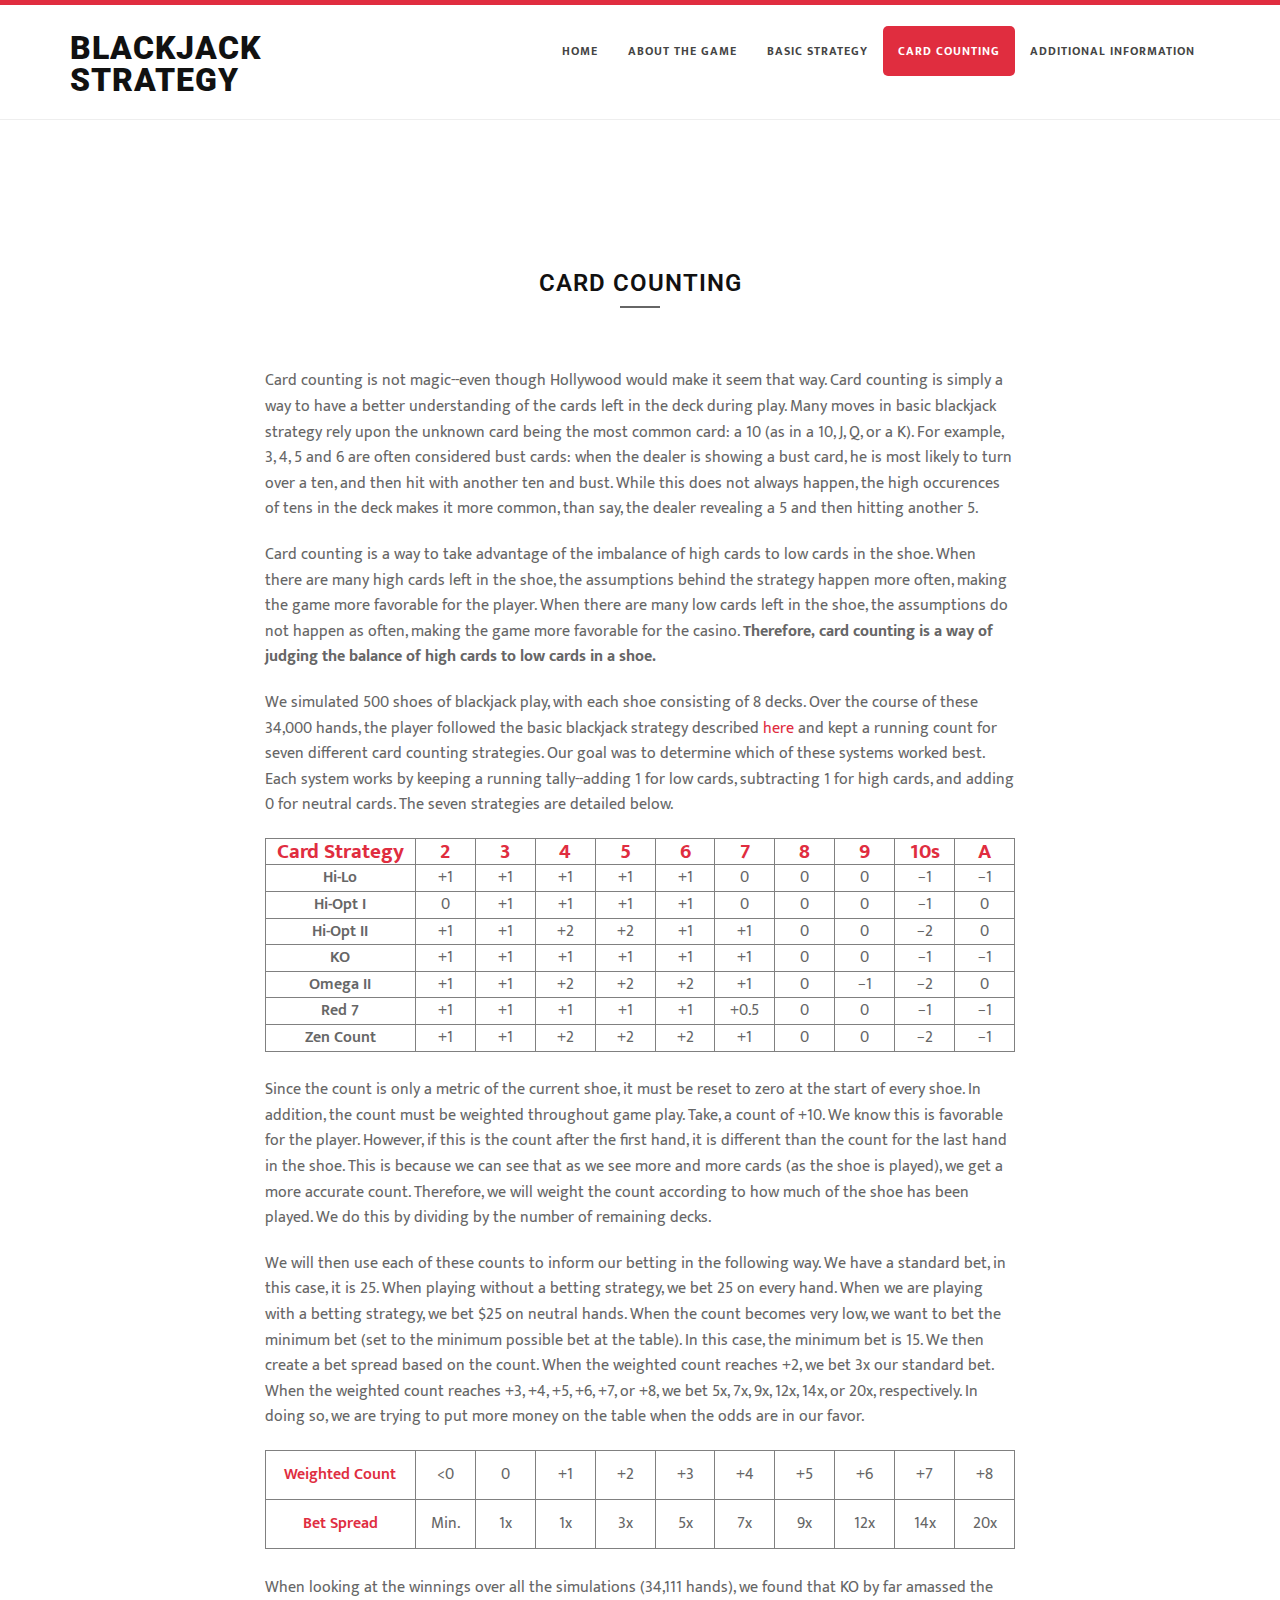
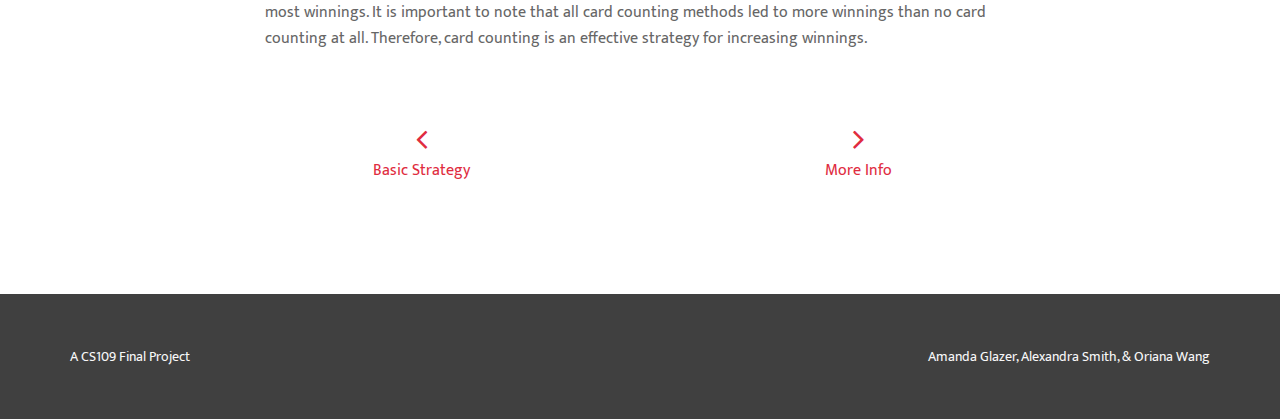
==== commit f58f9344: "working on counting" ====
--- a/counting.html
+++ b/counting.html
@@ -59,7 +59,7 @@
 			<div class="row">
 				<div class="col-lg-8 col-lg-offset-2">
 					<div class="section-heading text-center">
-					<h2 class="h-bold">About the game</h2>
+					<h2 class="h-bold">Card Counting</h2>
 					<div class="divider-header"></div>
 					</div>
 				</div>
@@ -70,19 +70,163 @@
 	        <div class="row">
 	            <div class="col-lg-8 col-lg-offset-2">		
 						<p>
-
-						Blackjack has been the study of statistical analysis for a long time.  Casinos offer this form of gambling (and all other forms of gambling) because the odds are tipped in the house’s favor.  But what if the odds could be tipped in the player’s favor?  We all want to be able to swindle big casinos for a bit of extra cash.  So, is it possible?
-						</p>
-
-
-						<div class="row">
-							<div class="col-sm-4"><img src="http://share.gifyoutube.com/v9MB35.gif" width="100%"></div>
-							<div class="col-sm-4"><img src="http://share.gifyoutube.com/yE2gw7.gif" width="100%"></div>
-							<div class="col-sm-4"><img src="http://share.gifyoutube.com/vZXej8.gif" width="100%"></div>
-						</div><br/>
-
-						<p>  You have probably seen the game played in movies like 21, The Hangover and Rain Man. </p>
-
+							Card counting is not magic--even though Hollywood would make it seem that way.  Card counting is simply a way to have a better understanding of the cards left in the deck during play.  Many moves in basic blackjack strategy rely upon the unknown card being the most common card: a 10 (as in a 10, J, Q, or a K).  For example, 3, 4, 5 and 6 are often considered bust cards: when the dealer is showing a bust card, he is most likely to turn over a ten, and then hit with another ten and bust.  While this does not always happen, the high occurences of tens in the deck makes it more common, than say, the dealer revealing a 5 and then hitting another 5.
+						</p>
+
+						<p>
+							Card counting is a way to take advantage of the imbalance of high cards to low cards in the shoe.  When there are many high cards left in the shoe, the assumptions behind the strategy happen more often, making the game more favorable for the player.  When there are many low cards left in the shoe, the assumptions do not happen as often, making the game more favorable for the casino.  <b class="red">Therefore, card counting is a way of judging the balance of high cards to low cards in a shoe.</b>
+						</p>
+
+						<p>
+							We simulated 500 shoes of blackjack play, with each shoe consisting of 8 decks.  Over the course of these 34,000 hands, the player followed the basic blackjack strategy described <a href="http://www.blackjackinfo.com/bjbse.php">here</a> and kept a running count for seven different card counting strategies.  Our goal was to determine which of these systems worked best.  Each system works by keeping a running tally--adding 1 for low cards, subtracting 1 for high cards, and adding 0 for neutral cards.  The seven strategies are detailed below.
+						</p>
+
+
+
+					<table class="strategies" border="1">
+					<tr>
+					<th class="strategy">Card Strategy</th>
+					<th>2</th>
+					<th>3</th>
+					<th>4</th>
+					<th>5</th>
+					<th>6</th>
+					<th>7</th>
+					<th>8</th>
+					<th>9</th>
+					<th>10s</th>
+					<th>A</th>
+					</tr>
+					<tr>
+					<td>Hi-Lo</td>
+					<td align="center">+1</td>
+					<td align="center">+1</td>
+					<td align="center">+1</td>
+					<td align="center">+1</td>
+					<td align="center">+1</td>
+					<td align="center">0</td>
+					<td align="center">0</td>
+					<td align="center">0</td>
+					<td align="center">−1</td>
+					<td align="center">−1</td>
+					</tr>
+					<tr>
+					<td>Hi-Opt I</td>
+					<td align="center">0</td>
+					<td align="center">+1</td>
+					<td align="center">+1</td>
+					<td align="center">+1</td>
+					<td align="center">+1</td>
+					<td align="center">0</td>
+					<td align="center">0</td>
+					<td align="center">0</td>
+					<td align="center">−1</td>
+					<td align="center">0</td>
+					</tr>
+					<tr>
+					<td>Hi-Opt II</td>
+					<td align="center">+1</td>
+					<td align="center">+1</td>
+					<td align="center">+2</td>
+					<td align="center">+2</td>
+					<td align="center">+1</td>
+					<td align="center">+1</td>
+					<td align="center">0</td>
+					<td align="center">0</td>
+					<td align="center">−2</td>
+					<td align="center">0</td>
+					</tr>
+					<tr>
+					<td>KO</td>
+					<td align="center">+1</td>
+					<td align="center">+1</td>
+					<td align="center">+1</td>
+					<td align="center">+1</td>
+					<td align="center">+1</td>
+					<td align="center">+1</td>
+					<td align="center">0</td>
+					<td align="center">0</td>
+					<td align="center">−1</td>
+					<td align="center">−1</td>
+					</tr>
+					<tr>
+					<td>Omega II</td>
+					<td align="center">+1</td>
+					<td align="center">+1</td>
+					<td align="center">+2</td>
+					<td align="center">+2</td>
+					<td align="center">+2</td>
+					<td align="center">+1</td>
+					<td align="center">0</td>
+					<td align="center">−1</td>
+					<td align="center">−2</td>
+					<td align="center">0</td>
+					</tr>
+					<tr>
+					<td>Red 7</td>
+					<td align="center">+1</td>
+					<td align="center">+1</td>
+					<td align="center">+1</td>
+					<td align="center">+1</td>
+					<td align="center">+1</td>
+					<td align="center">+0.5</td>
+					<td align="center">0</td>
+					<td align="center">0</td>
+					<td align="center">−1</td>
+					<td align="center">−1</td>
+					</tr>
+					<tr>
+					<td>Zen Count</td>
+					<td align="center">+1</td>
+					<td align="center">+1</td>
+					<td align="center">+2</td>
+					<td align="center">+2</td>
+					<td align="center">+2</td>
+					<td align="center">+1</td>
+					<td align="center">0</td>
+					<td align="center">0</td>
+					<td align="center">−2</td>
+					<td align="center">−1</td>
+					</tr>
+					</table>
+<br/>
+						<p>
+							Since the count is only a metric of the current shoe, it must be reset to zero at the start of every shoe.   In addition, the count must be weighted throughout game play. Take, a count of +10. We know this is favorable for the player. However, if this is the count after the first hand, it is different than the count for the last hand in the shoe. This is because we can see that as we see more and more cards (as the shoe is played), we get a more accurate count. Therefore, we will weight the count according to how much of the shoe has been played. We do this by dividing by the number of remaining decks.
+						</p>
+
+						<p>We will then use each of these counts to inform our betting in the following way. We have a standard bet, in this case, it is 25. When playing without a betting strategy, we bet 25 on every hand. When we are playing with a betting strategy, we bet $25 on neutral hands. When the count becomes very low, we want to bet the minimum bet (set to the minimum possible bet at the table). In this case, the minimum bet is 15. We then create a bet spread based on the count. When the weighted count reaches +2, we bet 3x our standard bet. When the weighted count reaches +3, +4, +5, +6, +7, or +8, we bet 5x, 7x, 9x, 12x, 14x, or 20x, respectively. In doing so, we are trying to put more money on the table when the odds are in our favor.</p>
+
+						<table class="bets" border="1">
+							<tr>
+							<td >Weighted Count</td>
+							<td> <0 </td>
+							<td> 0 </td>
+							<td> +1 </td>
+							<td> +2 </td>
+							<td> +3 </td>
+							<td> +4 </td>
+							<td> +5 </td>
+							<td> +6 </td>
+							<td> +7 </td>
+							<td> +8 </td>
+							</tr>
+							<tr>
+							<td>Bet Spread</td>
+							<td align="center">Min.</td>
+							<td align="center">1x</td>
+							<td align="center">1x</td>
+							<td align="center">3x</td>
+							<td align="center">5x</td>
+							<td align="center">7x</td>
+							<td align="center">9x</td>
+							<td align="center">12x</td>
+							<td align="center">14x</td>
+							<td align="center">20x</td>
+							</tr>
+							<tr>
+						</table><br/>
+
+						<p>When looking at the winnings over all the simulations (34,111 hands), we found that KO by far amassed the most winnings.  It is important to note that all card counting methods led to more winnings than no card counting at all.  Therefore, card counting is an effective strategy for increasing winnings.  </p>
 	            </div>
 	        </div>		
 		</div>
--- a/css/style.css
+++ b/css/style.css
@@ -4,6 +4,99 @@
 *{
 	padding:0;
 	margin:0;
+}
+
+
+.box { 
+    height:304px;
+    width:210px;
+}
+.overlay {  
+    background:rgba(0, 0, 0, .7);
+    border-radius: 7px;
+    text-align:center;
+    opacity:0;    
+    width:100%;height:100%; 
+    -webkit-transition: all 0.3s ease-in-out;
+    -moz-transition: all 0.3s ease-in-out;
+    -o-transition: all 0.3s ease-in-out;
+    -ms-transition: all 0.3s ease-in-out;
+    transition: all 0.3s ease-in-out;
+}
+
+.box:hover .overlay {
+    opacity:1;
+}
+.search {
+    position:relative;
+    top:50%;
+    font-size: 6em;
+}
+
+.bets td {
+	width: 8%;
+	text-align: center;
+}
+.bets td:first-child {
+	width: 200px;
+	color: #E02D3F;
+	font-weight: 600;
+	line-height: 3em;
+}
+
+
+.strategies th {
+	width: 8%;
+	text-align: center;
+	color: #E02D3F;
+	font-size: 1.3em;
+}
+.strategies td {
+	text-align: center;
+}
+
+.strategies th.strategy{
+	width: 150px;
+}
+
+
+.strategies td:first-child {
+	font-weight: 600;
+}
+
+.carousel-navigation.left {  
+    margin-left: -95px;
+}
+
+.carousel-navigation.right {
+    margin-right: -95px;
+}
+
+.carousel-caption {
+      padding: 0 20px;
+      width: 100%;
+      padding-top: 50px;
+      position: relative;
+      font-family: 'Ek Mukta', sans-serif;
+      font-weight: 300;
+      font-size: 1em;
+      color: #E02D3F;
+}
+
+
+
+.carousel-indicators > li,
+.carousel-indicators > li.active{
+    width: 7%;
+    height: 7%;
+    border-radius: 5px;
+    border: solid 1px #E02D3F;
+    text-indent: 0;
+    color: #E02D3F;
+}
+.carousel-indicators > li.active {
+    background: #E02D3F;
+    color: white;
 }
 
 
@@ -42,6 +135,11 @@
 }
 h6 {
 	font-size: 20px;
+	text-align: center;
+}
+
+h6 .numbered {
+	color: #E02D3F;
 }
 
 h1,
@@ -248,20 +346,25 @@
     -webkit-transition: background .3s ease-in-out;
     -moz-transition: background .3s ease-in-out;
     transition: background .3s ease-in-out;
+    border-radius: 5px;
+
 }
 
 .navbar-custom .nav li a:hover,
-.navbar-custom .nav li a:focus,
-.navbar-custom .nav li.active {
-    outline: 0;
-    background-color: rgba(255,255,255,.2);
-}
-.navbar-custom .nav li a:hover,
-.navbar-custom .nav li a:focus,
-.navbar-custom .nav li.active {
-    outline: 0;
-    background-color: rgba(255,255,255,.2);
-}
+.navbar-custom .nav li a:focus {
+	color: #E02D3F;
+	border-radius: 5px;
+
+
+}
+
+.navbar-custom .nav li.active a {
+    background-color: #E02D3F;
+    color: #fff;
+    border-radius: 5px;
+
+}
+
 
 .navbar-toggle {
     padding: 4px 6px;
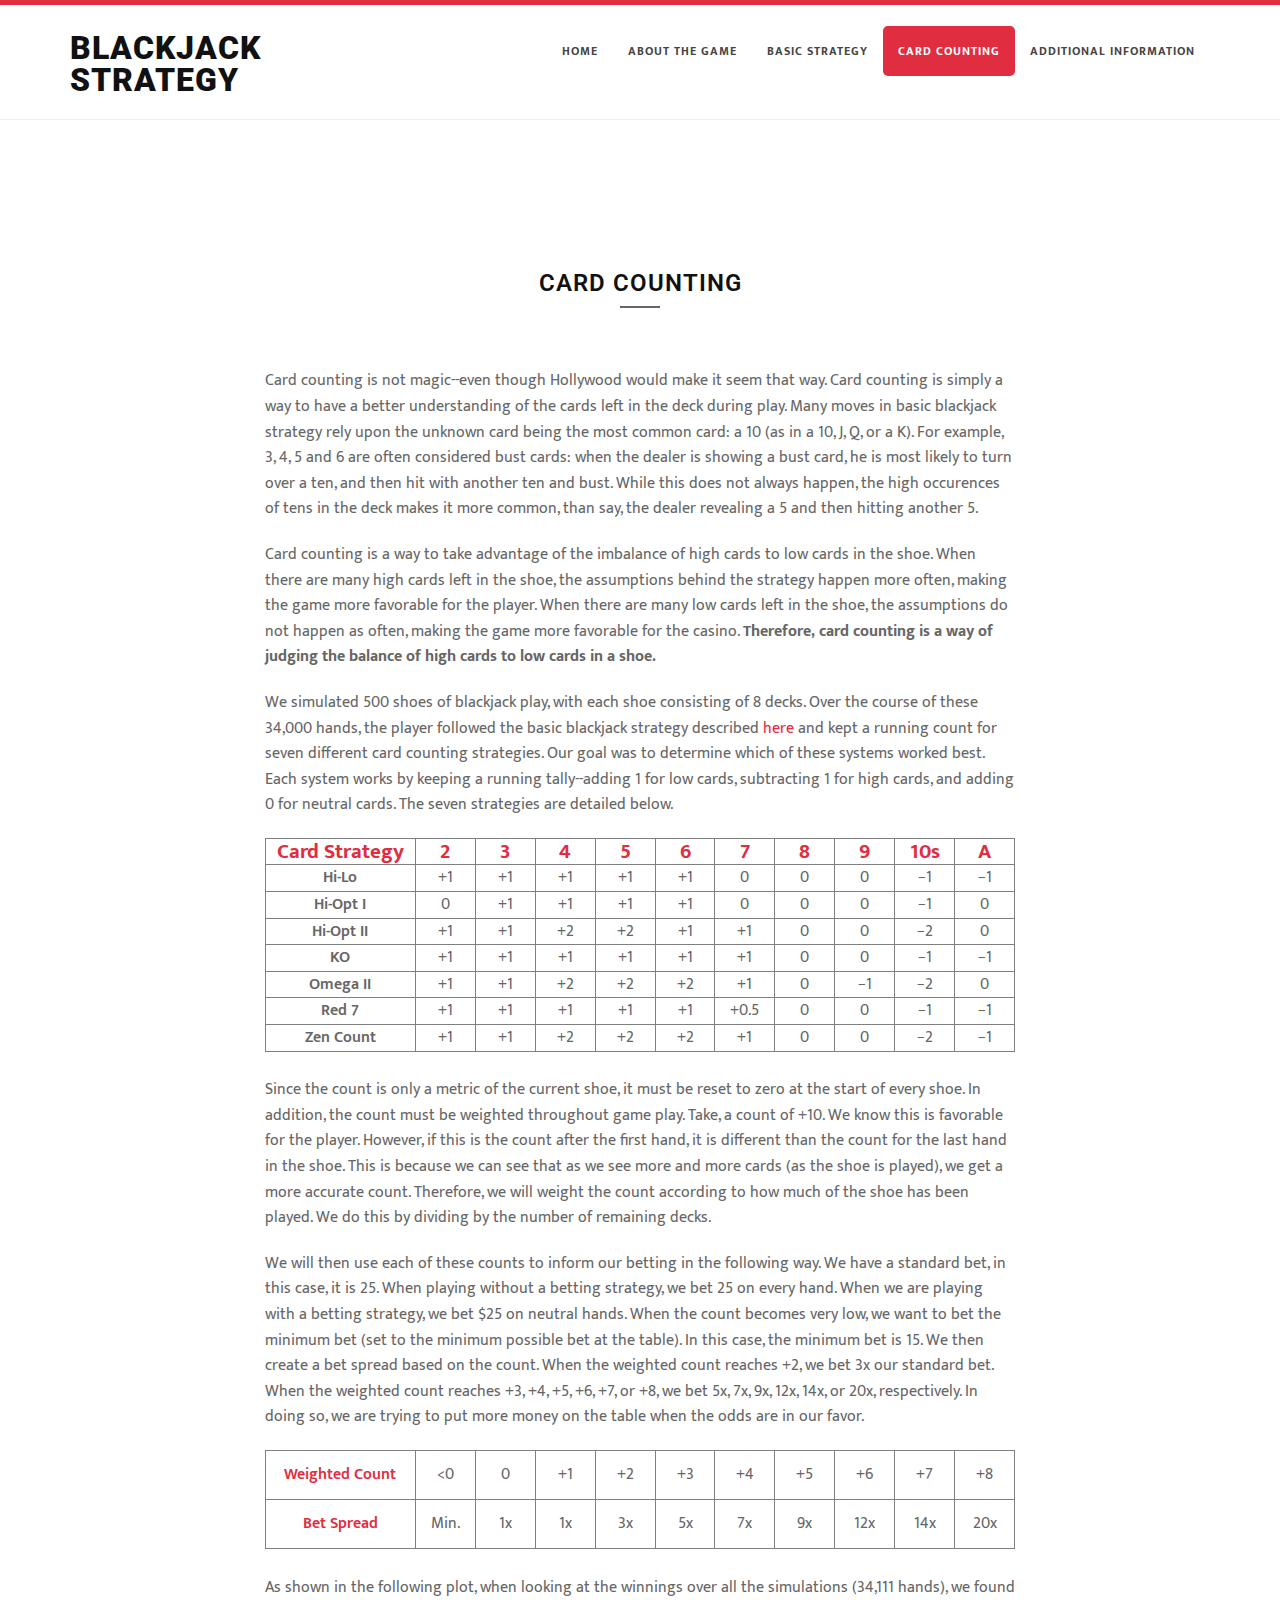
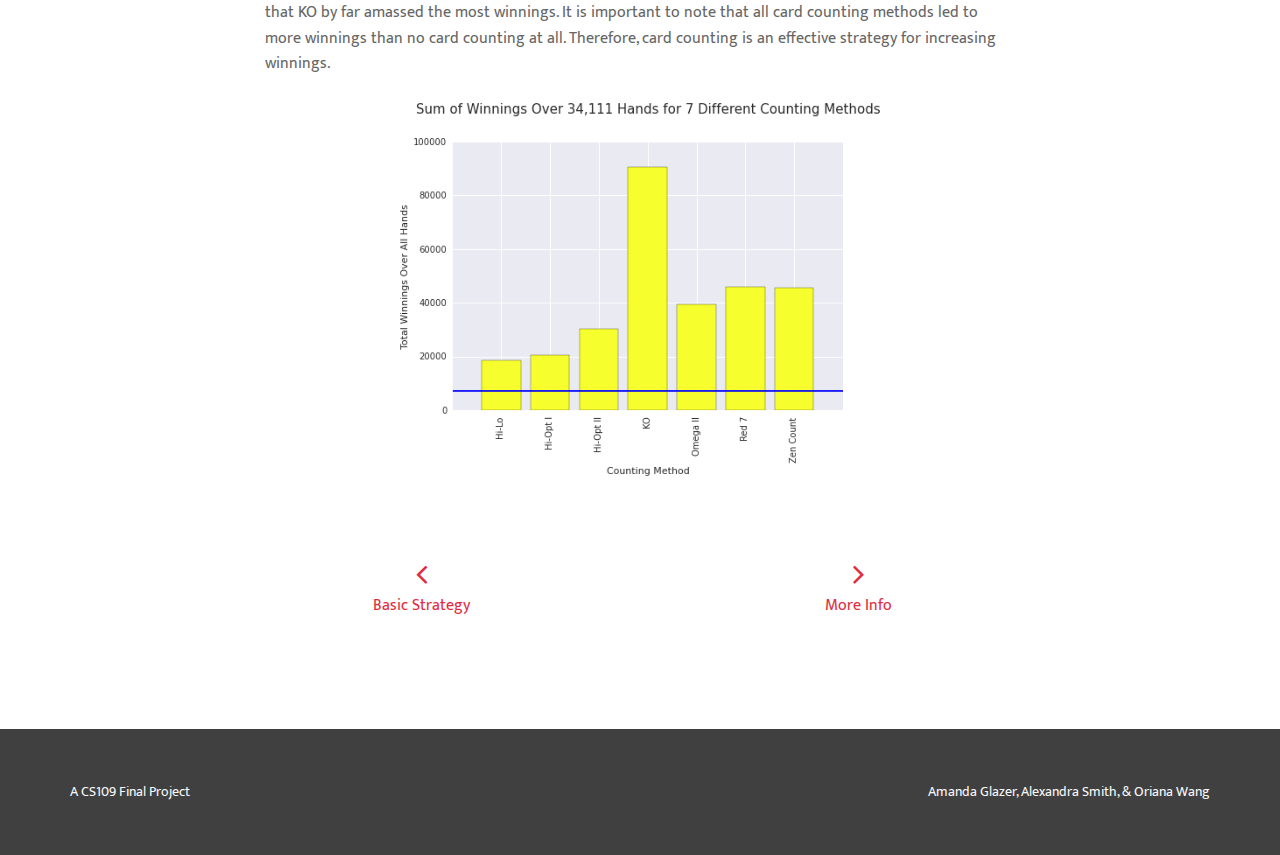
==== commit 9fadf16f: "updated counting" ====
--- a/counting.html
+++ b/counting.html
@@ -226,7 +226,14 @@
 							<tr>
 						</table><br/>
 
-						<p>When looking at the winnings over all the simulations (34,111 hands), we found that KO by far amassed the most winnings.  It is important to note that all card counting methods led to more winnings than no card counting at all.  Therefore, card counting is an effective strategy for increasing winnings.  </p>
+						<p>As shown in the following plot, when looking at the winnings over all the simulations (34,111 hands), we found that KO by far amassed the most winnings.  It is important to note that all card counting methods led to more winnings than no card counting at all.  Therefore, card counting is an effective strategy for increasing winnings.  </p>
+
+
+						<div class="row">
+							<div class="col-xs-8 col-xs-offset-2 text-center">
+								<img width="100%" src="/img/sums.png"><br/><br/>
+							</div>
+						</div>
 	            </div>
 	        </div>		
 		</div>
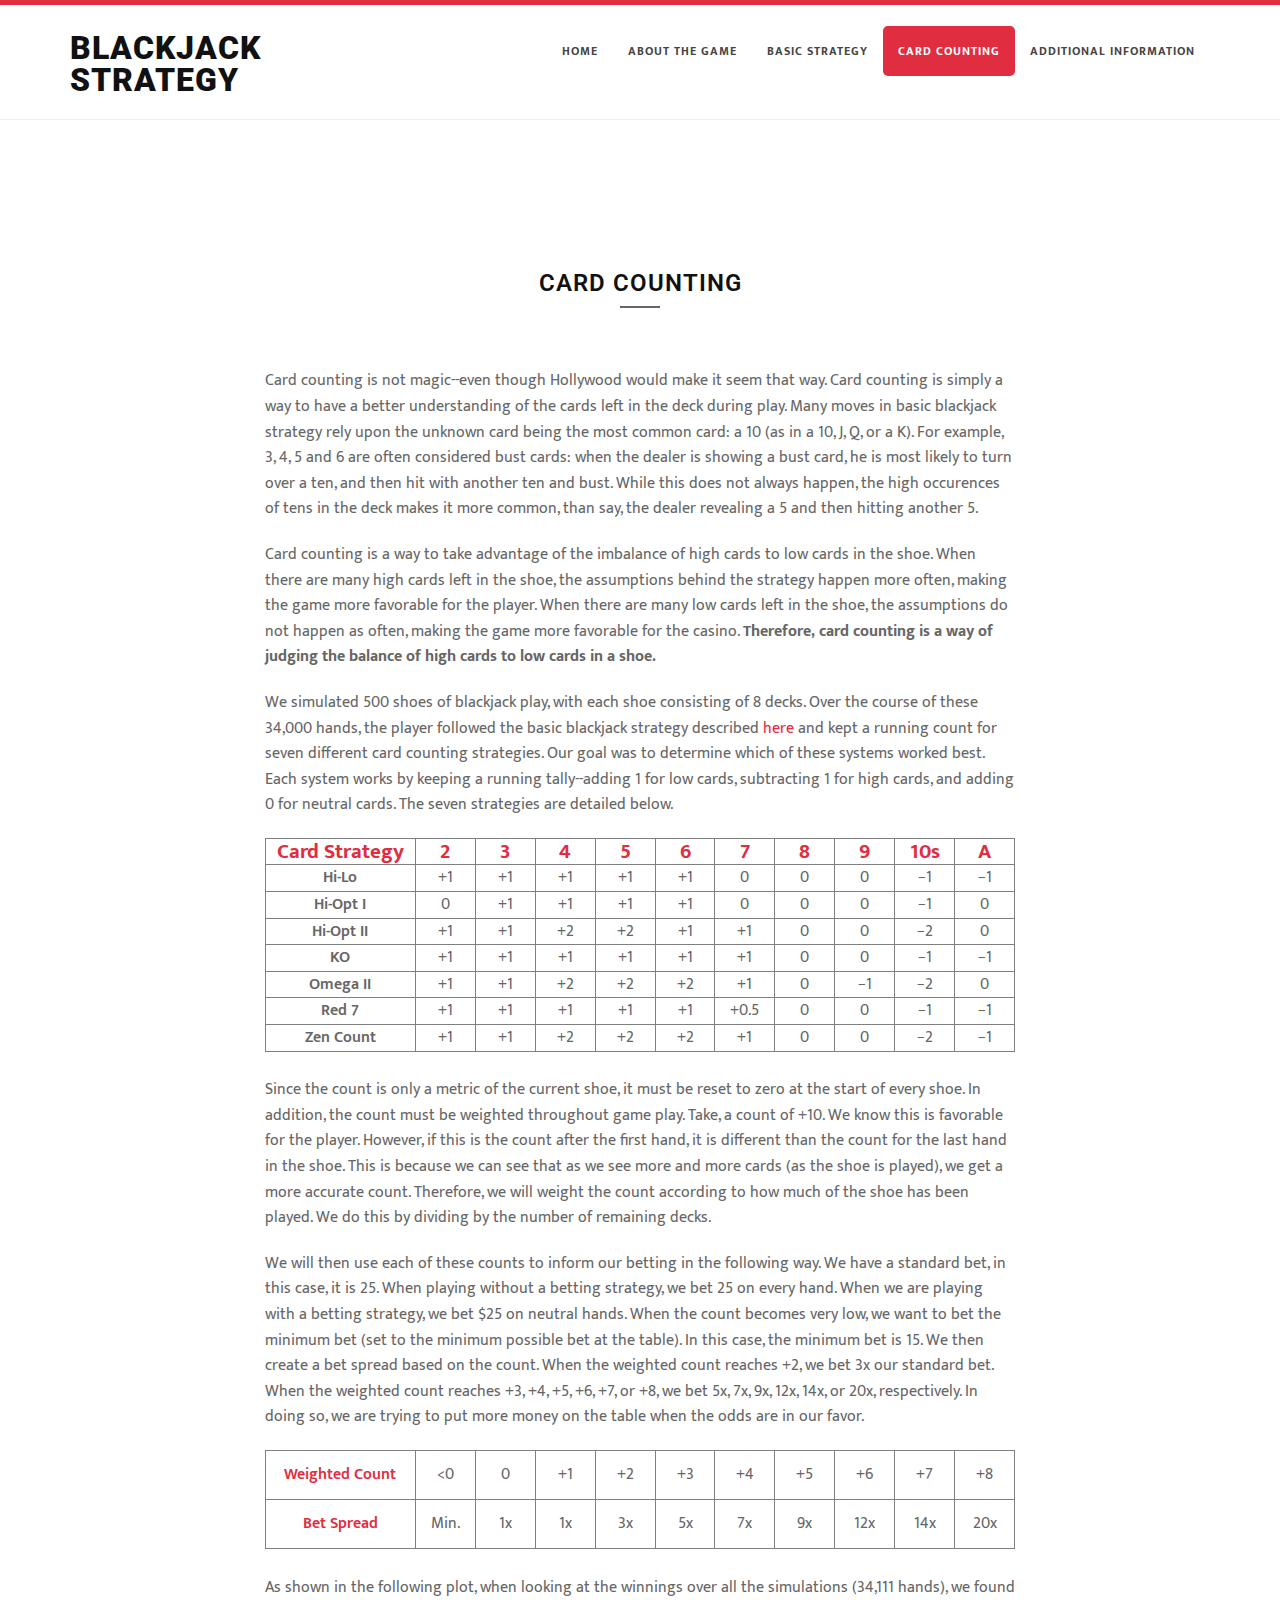
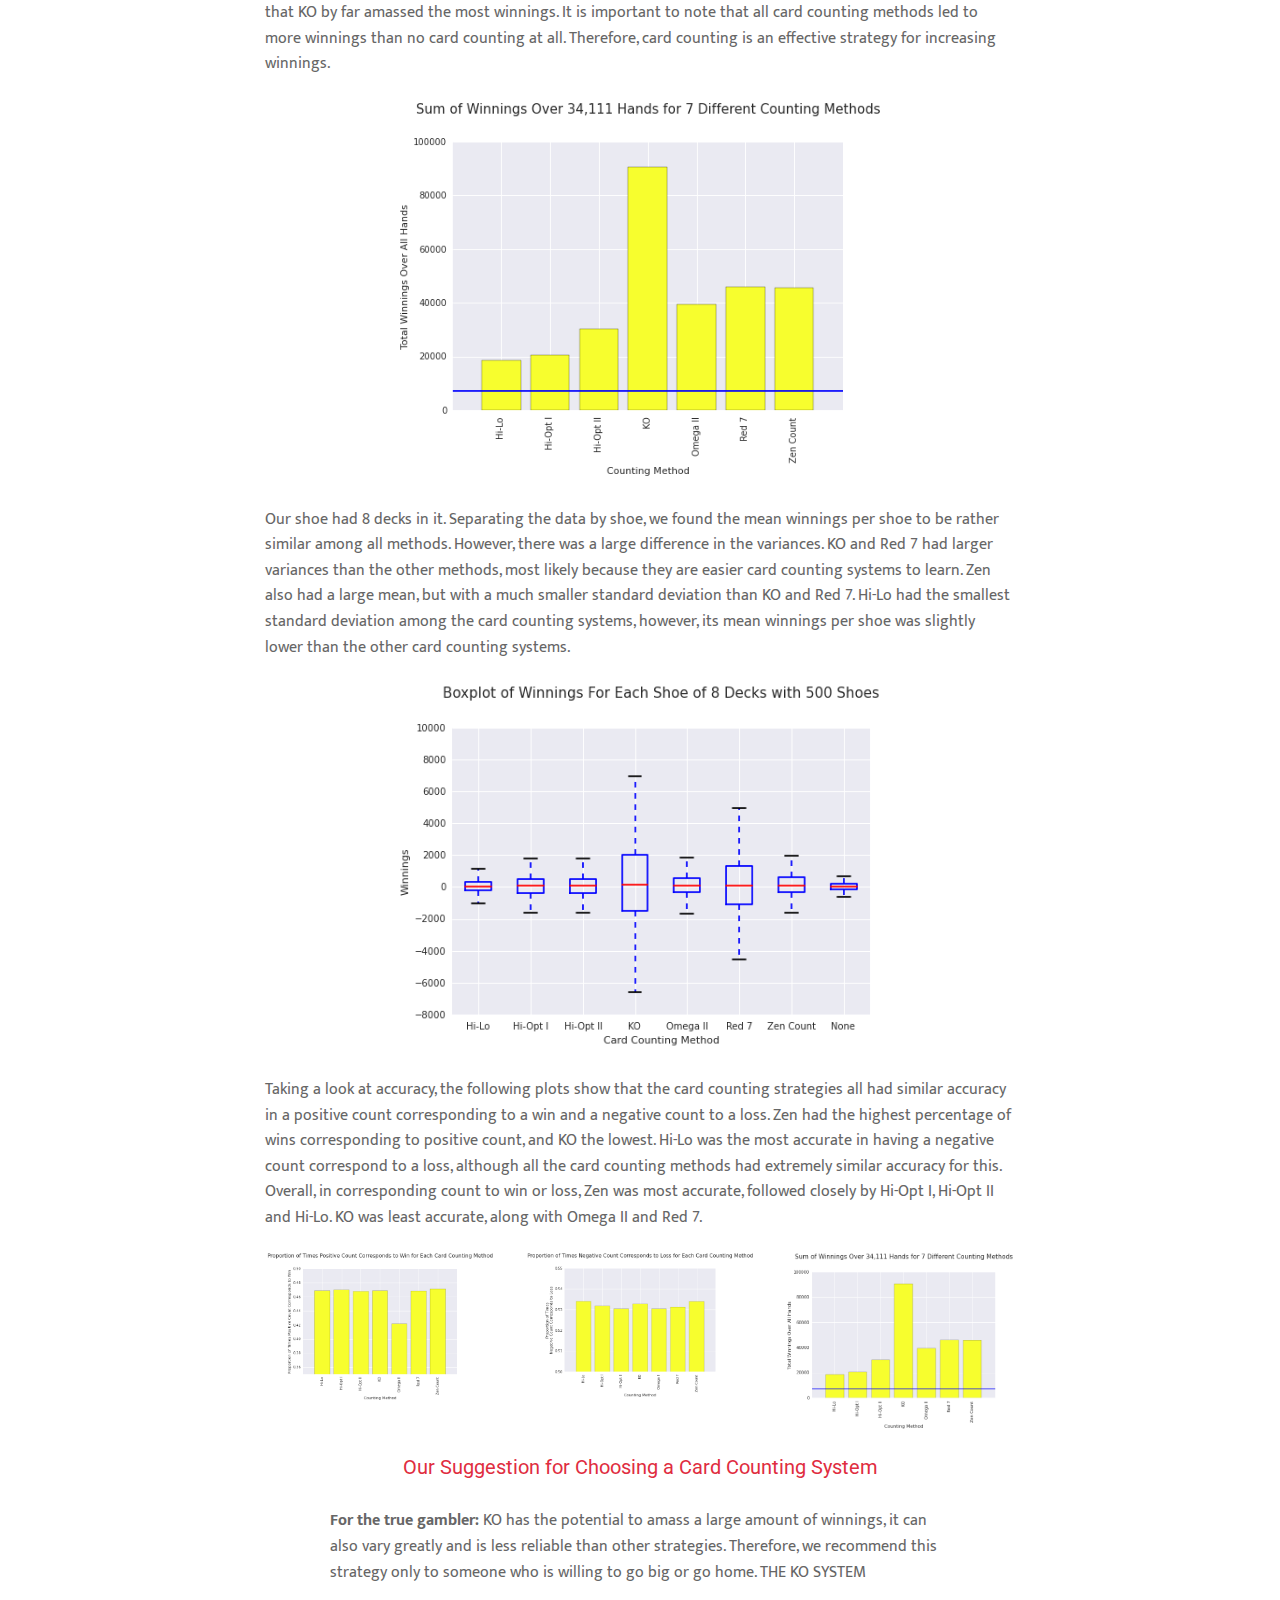
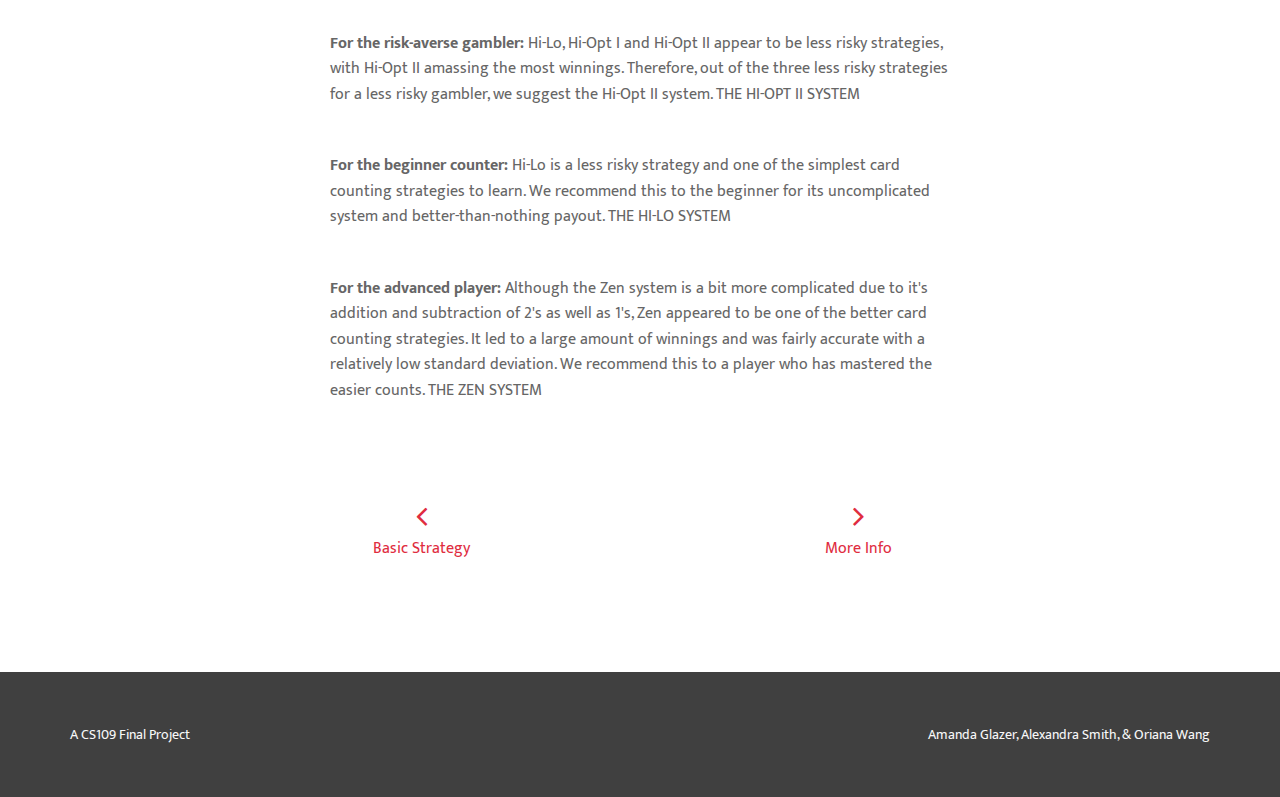
==== commit fc897d12: "counting complete" ====
--- a/counting.html
+++ b/counting.html
@@ -226,7 +226,7 @@
 							<tr>
 						</table><br/>
 
-						<p>As shown in the following plot, when looking at the winnings over all the simulations (34,111 hands), we found that KO by far amassed the most winnings.  It is important to note that all card counting methods led to more winnings than no card counting at all.  Therefore, card counting is an effective strategy for increasing winnings.  </p>
+						<p> As shown in the following plot, when looking at the winnings over all the simulations (34,111 hands), we found that KO by far amassed the most winnings.  It is important to note that all card counting methods led to more winnings than no card counting at all.  Therefore, card counting is an effective strategy for increasing winnings.  </p>
 
 
 						<div class="row">
@@ -234,6 +234,66 @@
 								<img width="100%" src="/img/sums.png"><br/><br/>
 							</div>
 						</div>
+
+						<p>  Our shoe had 8 decks in it.  Separating the data by shoe, we found the mean winnings per shoe to be rather similar among all methods.  However, there was a large difference in the variances.  KO and Red 7 had larger variances than the other methods, most likely because they are easier card counting systems to learn.  Zen also had a large mean, but with a much smaller standard deviation than KO and Red 7.  Hi-Lo had the smallest standard deviation among the card counting systems, however, its mean winnings per shoe was slightly lower than the other card counting systems.</p>
+
+
+						<div class="row">
+							<div class="col-xs-8 col-xs-offset-2 text-center">
+								<img width="100%" src="/img/boxplots.png"><br/><br/>
+							</div>
+						</div>
+
+						<p> Taking a look at accuracy, the following plots show that the card counting strategies all had similar accuracy in a positive count corresponding to a win and a negative count to a loss.  Zen had the highest percentage of wins corresponding to positive count, and KO the lowest.  Hi-Lo was the most accurate in having a negative count correspond to a loss, although all the card counting methods had extremely similar accuracy for this.  Overall, in corresponding count to win or loss, Zen was most accurate, followed closely by Hi-Opt I, Hi-Opt II and Hi-Lo.  KO was least accurate, along with Omega II and Red 7.</p>
+
+
+						<div class="row">
+							<div class="col-xs-4 text-center">
+								<img width="100%" src="/img/positive.png"><br/><br/>
+							</div>
+							<div class="col-xs-4 text-center">
+								<img width="100%" src="/img/negative.png"><br/><br/>
+							</div>
+							<div class="col-xs-4 text-center">
+								<img width="100%" src="/img/sums.png"><br/><br/>
+							</div>
+						</div>
+
+<!-- 						<div class="row">
+							<div class="col-xs-8 col-xs-offset-2 text-center">
+								<img width="100%" src="/img/negative.png"><br/><br/>
+							</div>
+						</div>
+
+						<div class="row">
+							<div class="col-xs-8 col-xs-offset-2 text-center">
+								<img width="100%" src="/img/sums.png"><br/><br/>
+							</div>
+						</div>
+ -->
+
+						<h6><span class="numbered">Our Suggestion for Choosing a Card Counting System</span></h6>
+						<div class="row">
+							<div class="col-sm-10 col-sm-offset-1">
+								<p>
+									<b>For the true gambler: </b>  KO has the potential to amass a large amount of winnings, it can also vary greatly and is less reliable than other strategies.  Therefore, we recommend this strategy only to someone who is willing to go big or go home.  <span class="red">THE KO SYSTEM</span>
+								</p><br/>
+
+								<p>
+									<b>For the risk-averse gambler: </b>  Hi-Lo, Hi-Opt I and Hi-Opt II appear to be less risky strategies, with Hi-Opt II amassing the most winnings.  Therefore, out of the three less risky strategies for a less risky gambler, we suggest the Hi-Opt II system. <span class="red">THE HI-OPT II SYSTEM</span>
+								</p><br/>
+
+								<p>
+									<b>For the beginner counter: </b>  Hi-Lo is a less risky strategy and one of the simplest card counting strategies to learn. We recommend this to the beginner for its uncomplicated system and better-than-nothing payout. <span class="red">THE HI-LO SYSTEM</span>
+								</p><br/>
+
+								<p>
+									<b>For the advanced player: </b>  Although the Zen system is a bit more complicated due to it's addition and subtraction of 2's as well as 1's, Zen appeared to be one of the better card counting strategies.  It led to a large amount of winnings and was fairly accurate with a relatively low standard deviation.  We recommend this to a player who has mastered the easier counts. <span class="red">THE ZEN SYSTEM</span>
+								</p><br/>
+
+							</div>
+						</div>
+	
 	            </div>
 	        </div>		
 		</div>
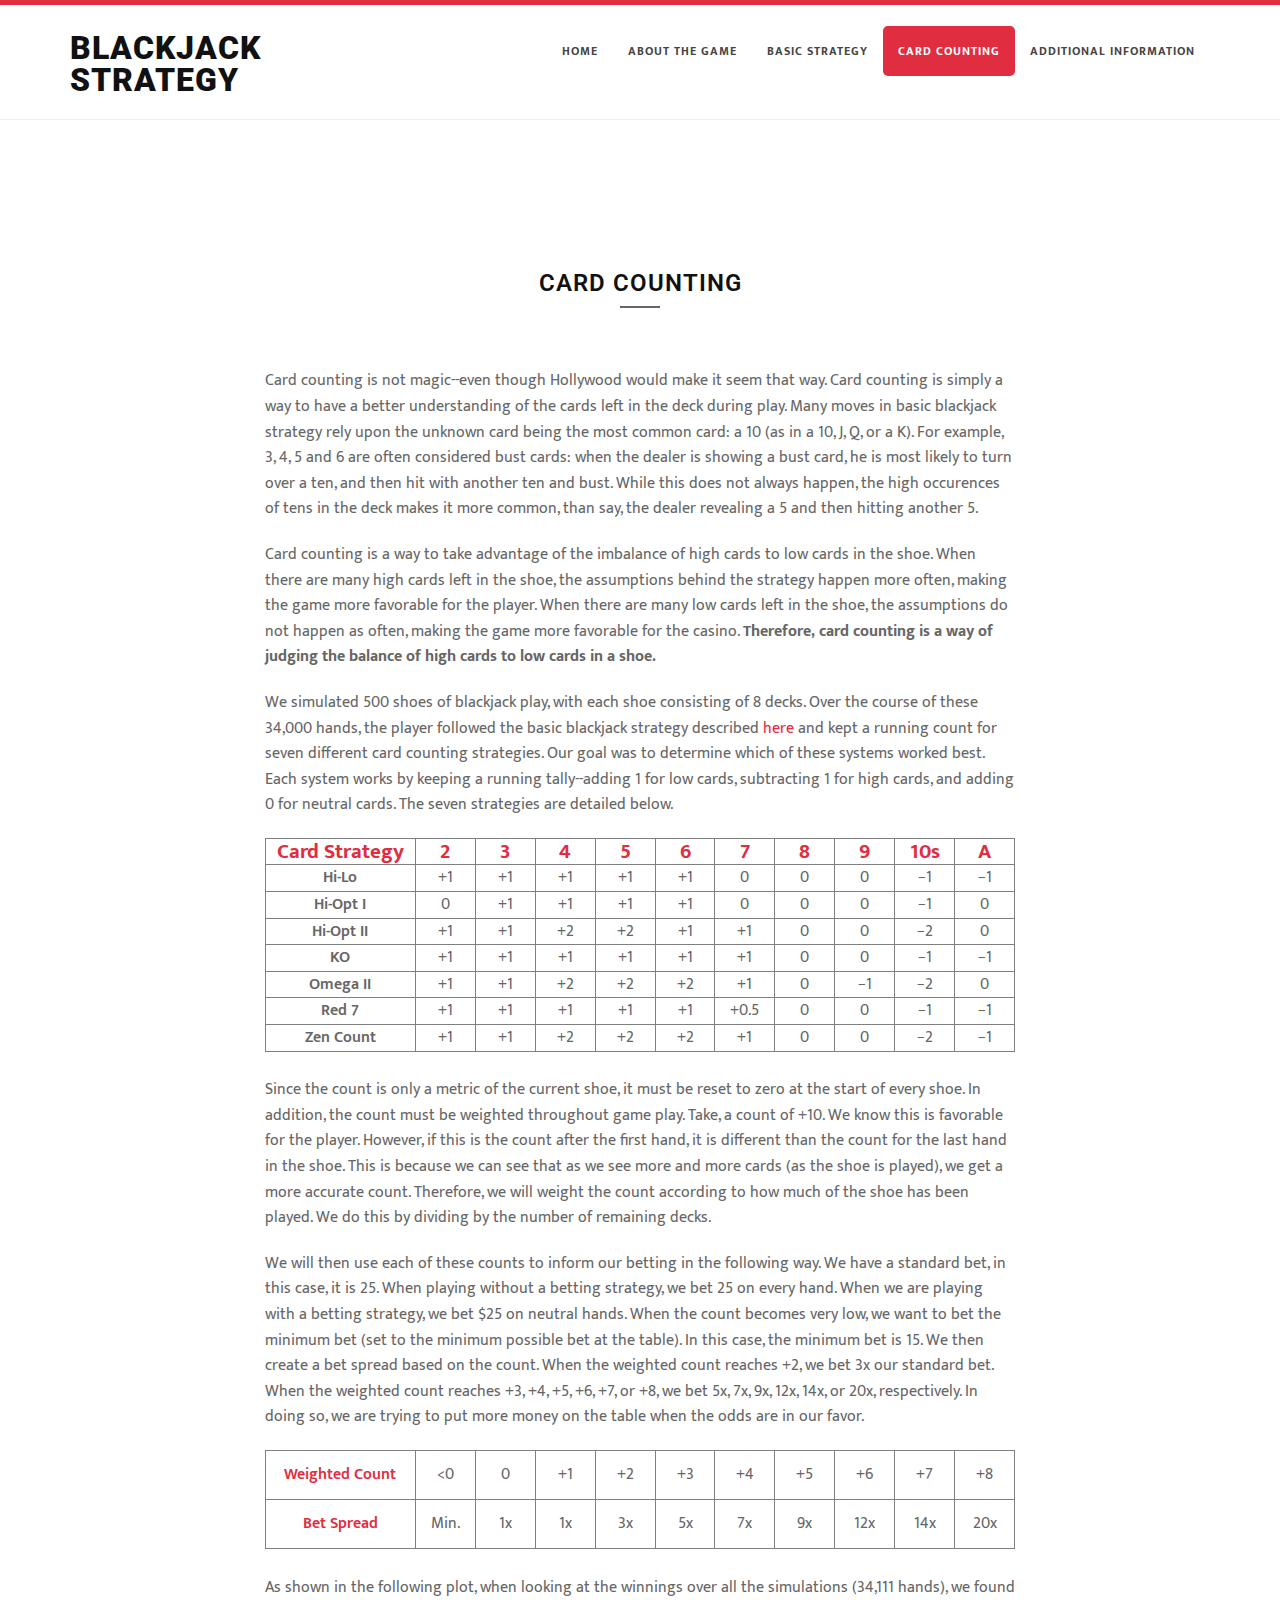
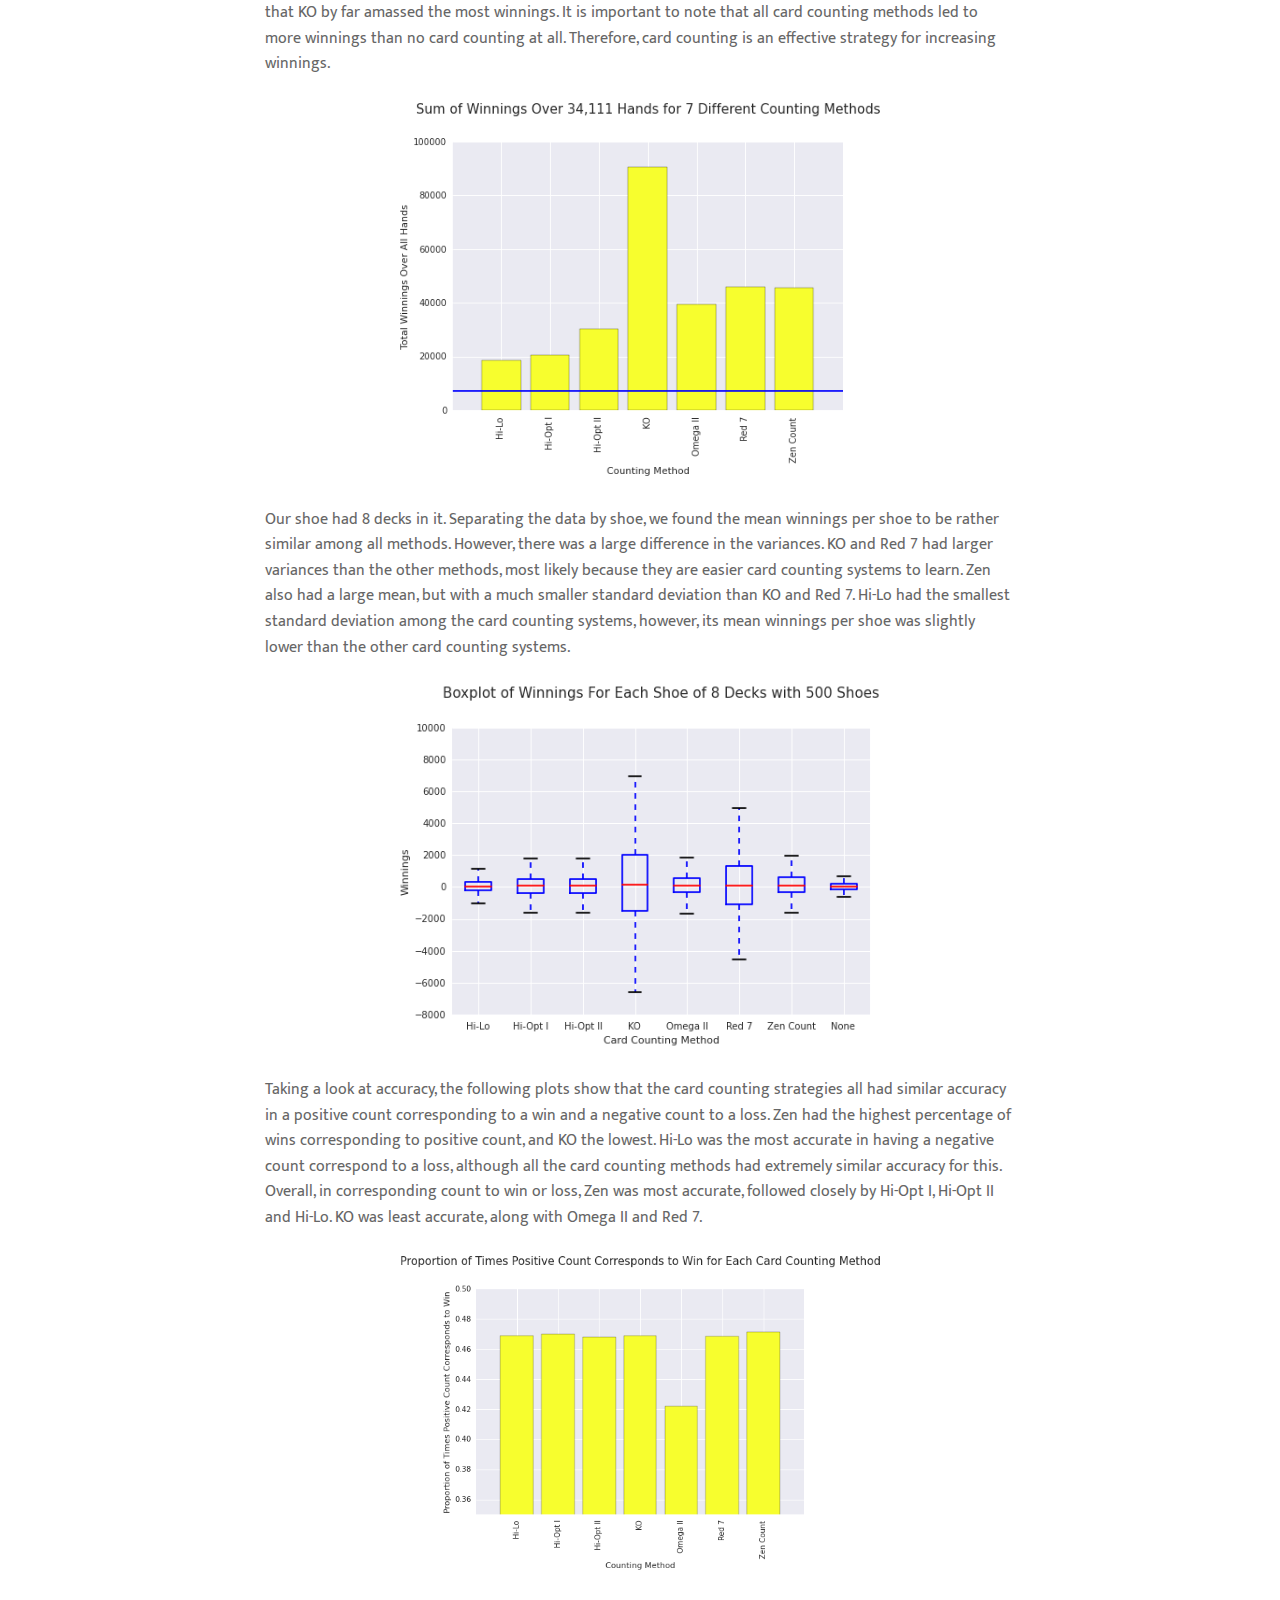
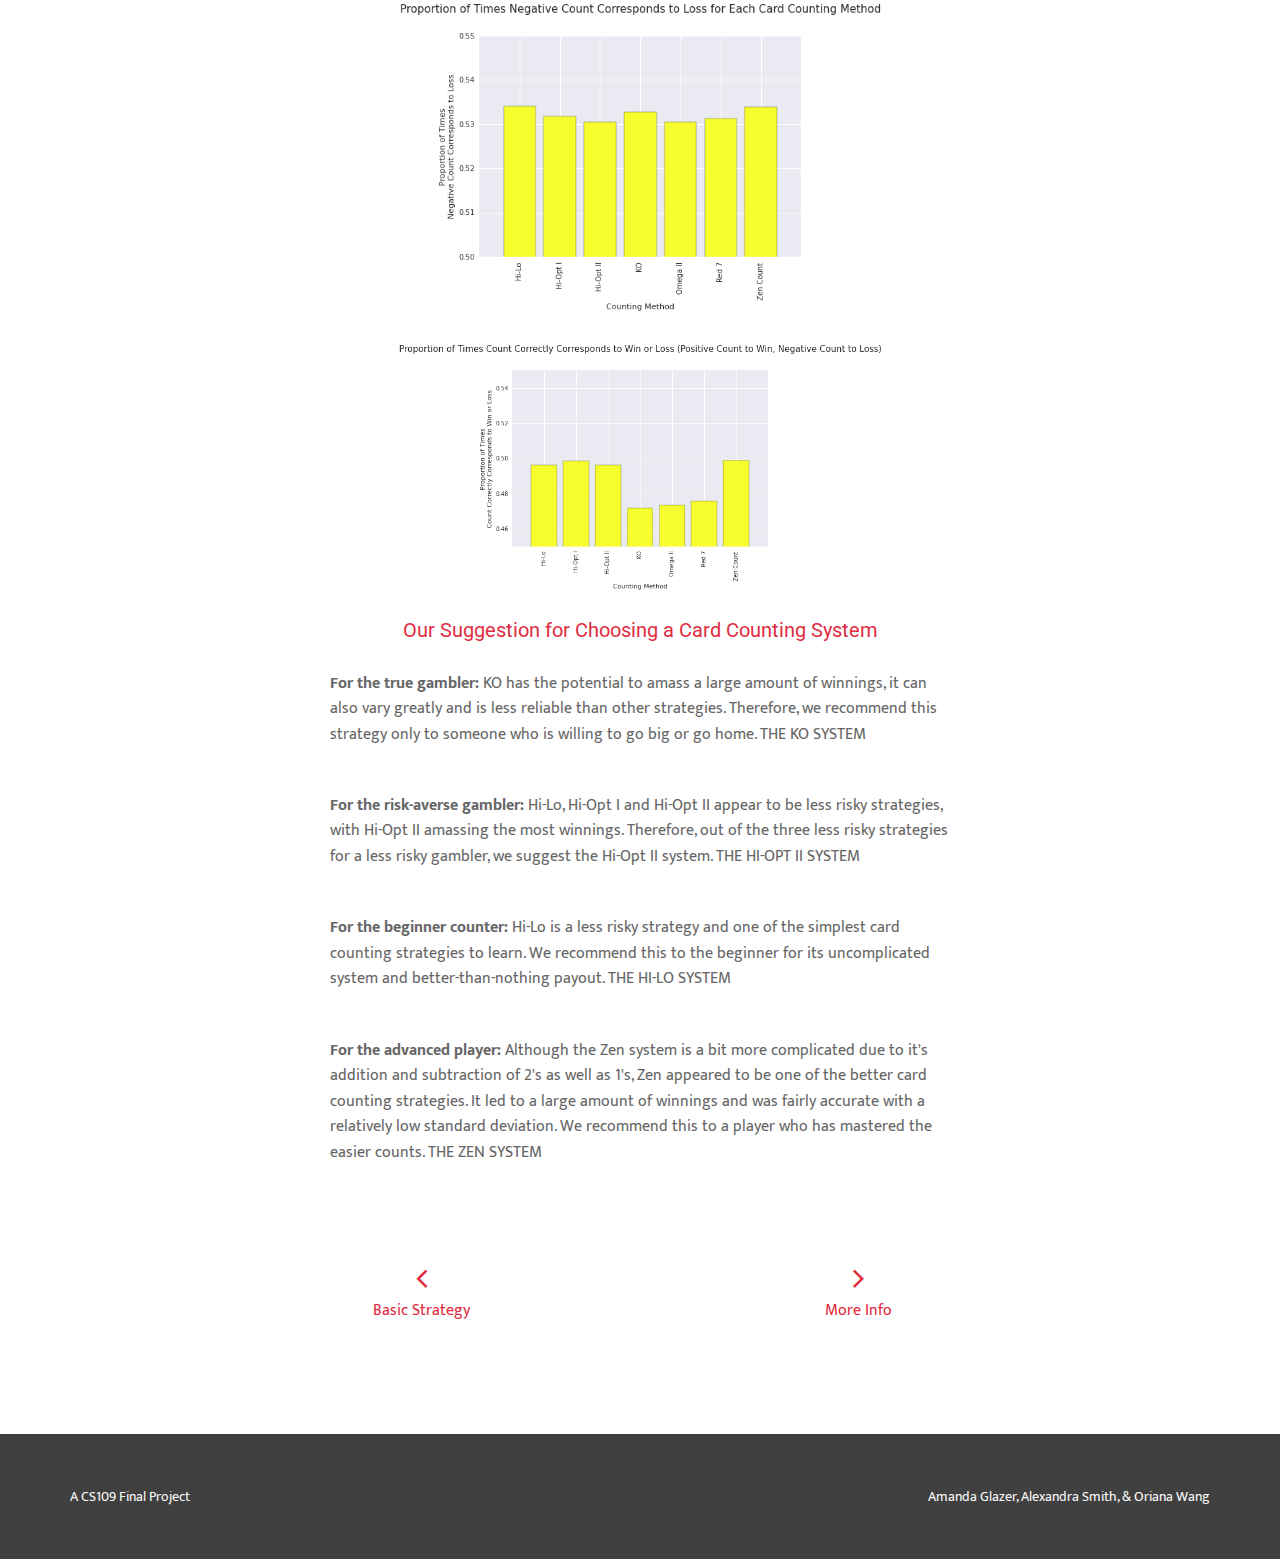
==== commit 7fc23209: "fixed plots for good" ====
--- a/counting.html
+++ b/counting.html
@@ -248,29 +248,23 @@
 
 
 						<div class="row">
-							<div class="col-xs-4 text-center">
+							<div class="col-xs-8 col-xs-offset-2 text-center">
 								<img width="100%" src="/img/positive.png"><br/><br/>
 							</div>
-							<div class="col-xs-4 text-center">
+						</div>
+
+						<div class="row">
+							<div class="col-xs-8 col-xs-offset-2 text-center">
 								<img width="100%" src="/img/negative.png"><br/><br/>
 							</div>
-							<div class="col-xs-4 text-center">
-								<img width="100%" src="/img/sums.png"><br/><br/>
-							</div>
-						</div>
-
-<!-- 						<div class="row">
-							<div class="col-xs-8 col-xs-offset-2 text-center">
-								<img width="100%" src="/img/negative.png"><br/><br/>
-							</div>
-						</div>
-
-						<div class="row">
-							<div class="col-xs-8 col-xs-offset-2 text-center">
-								<img width="100%" src="/img/sums.png"><br/><br/>
-							</div>
-						</div>
- -->
+						</div>
+
+						<div class="row">
+							<div class="col-xs-8 col-xs-offset-2 text-center">
+								<img width="100%" src="/img/both.png"><br/><br/>
+							</div>
+						</div>
+
 
 						<h6><span class="numbered">Our Suggestion for Choosing a Card Counting System</span></h6>
 						<div class="row">
